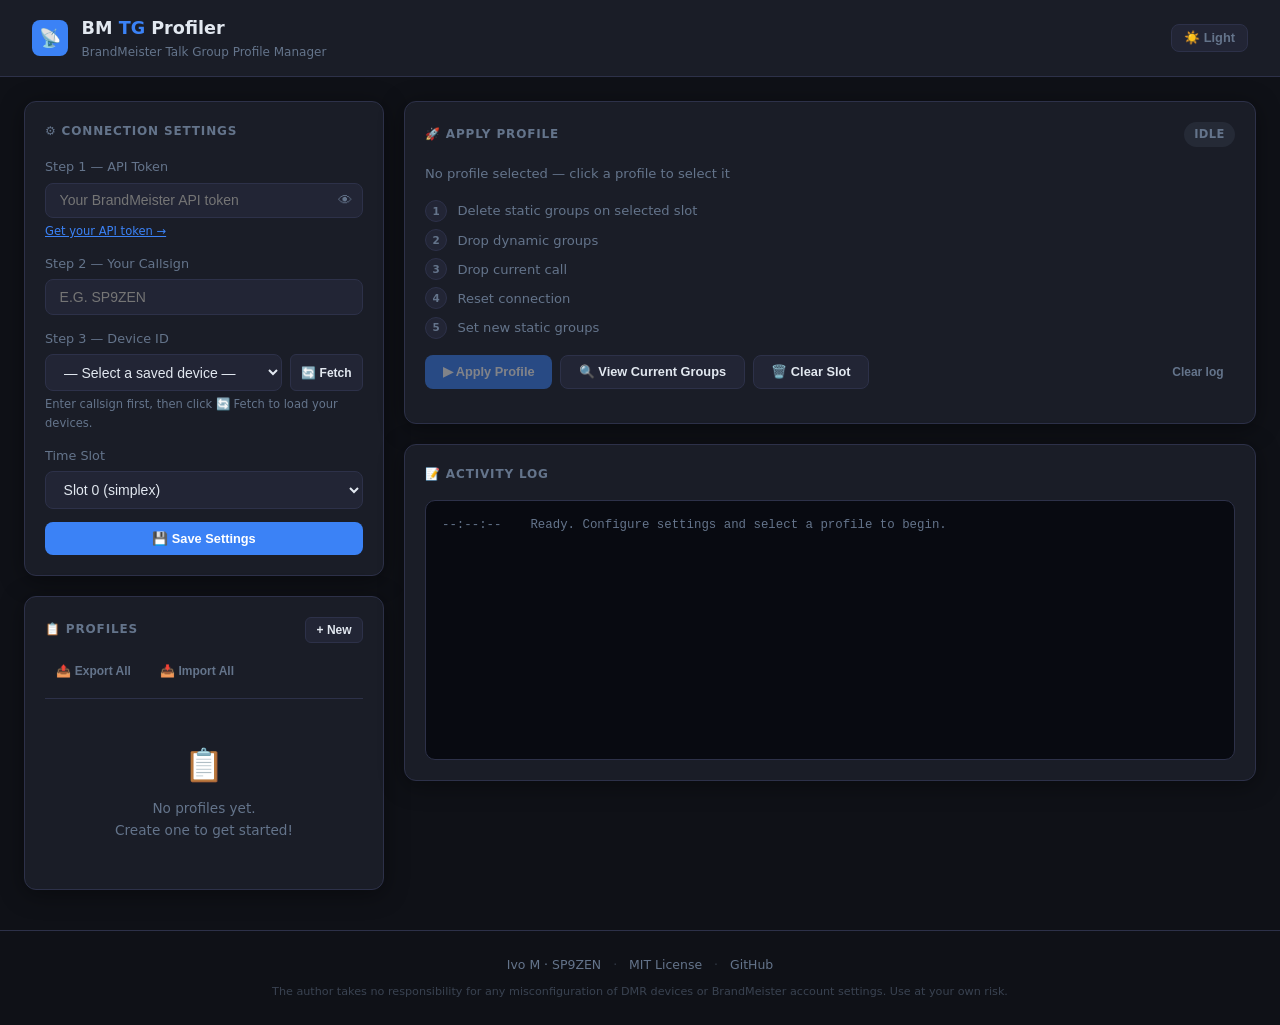
==== webapp/index.html @ 903fdf10 "Move index.html from docs/ to webapp/, update Pages deploy path" ====
<!DOCTYPE html>
<html lang="en">
<head>
  <meta charset="UTF-8" />
  <meta name="viewport" content="width=device-width, initial-scale=1.0" />
  <title>BM TG Profiler</title>
  <link rel="icon" href="data:image/svg+xml,<svg xmlns='http://www.w3.org/2000/svg' viewBox='0 0 100 100'><text y='.9em' font-size='90'>📡</text></svg>">
  <style>
    :root {
      --bg: #0f1117;
      --surface: #1a1d27;
      --surface-2: #222535;
      --border: #2d3149;
      --accent: #3b82f6;
      --text: #e2e8f0;
      --text-muted: #64748b;
      --success: #10b981;
      --error: #ef4444;
      --radius: 12px;
      --shadow: 0 4px 24px rgba(0,0,0,0.4);
      --log-bg: #080a11;
    }

    html.light {
      --bg: #f1f5f9;
      --surface: #ffffff;
      --surface-2: #f8fafc;
      --border: #e2e8f0;
      --accent: #2563eb;
      --text: #0f172a;
      --text-muted: #64748b;
      --success: #059669;
      --error: #dc2626;
      --shadow: 0 4px 24px rgba(0,0,0,0.08);
      --log-bg: #f1f5f9;
    }

    * { box-sizing: border-box; margin: 0; padding: 0; }

    body {
      background: var(--bg);
      color: var(--text);
      font-family: system-ui, -apple-system, 'Segoe UI', sans-serif;
      min-height: 100vh;
      line-height: 1.6;
    }

    a { color: var(--accent); }

    header {
      background: var(--surface);
      border-bottom: 1px solid var(--border);
      padding: 0.9rem 2rem;
      display: flex;
      align-items: center;
      gap: 0.85rem;
      position: sticky;
      top: 0;
      z-index: 50;
    }

    .logo {
      width: 36px; height: 36px;
      background: var(--accent);
      border-radius: 8px;
      display: flex; align-items: center; justify-content: center;
      font-size: 18px; flex-shrink: 0;
    }

    .header-title { font-size: 1.1rem; font-weight: 700; }
    .header-title span { color: var(--accent); }
    .header-sub { font-size: 0.75rem; color: var(--text-muted); }

    .container {
      max-width: 1280px;
      margin: 0 auto;
      padding: 1.5rem;
      display: grid;
      grid-template-columns: 360px 1fr;
      gap: 1.25rem;
      align-items: start;
    }

    @media (max-width: 800px) {
      .container { grid-template-columns: 1fr; padding: 1rem; }
    }

    .card {
      background: var(--surface);
      border: 1px solid var(--border);
      border-radius: var(--radius);
      padding: 1.25rem;
      box-shadow: var(--shadow);
    }

    .stack > .card + .card { margin-top: 1.25rem; }

    .card-title {
      font-size: 0.75rem;
      font-weight: 700;
      text-transform: uppercase;
      letter-spacing: 0.07em;
      color: var(--text-muted);
      margin-bottom: 1rem;
      display: flex;
      align-items: center;
      justify-content: space-between;
      gap: 0.5rem;
    }

    label {
      display: block;
      font-size: 0.8rem;
      font-weight: 500;
      color: var(--text-muted);
      margin-bottom: 0.3rem;
    }

    input, select {
      width: 100%;
      background: var(--surface-2);
      border: 1px solid var(--border);
      border-radius: 8px;
      padding: 0.55rem 0.85rem;
      color: var(--text);
      font-size: 0.875rem;
      outline: none;
      transition: border-color 0.15s;
    }

    input:focus, select:focus { border-color: var(--accent); }

    .form-group { margin-bottom: 0.85rem; }

    .input-wrap { position: relative; }
    .input-wrap input { padding-right: 2.5rem; }
    .eye-btn {
      position: absolute; right: 0.7rem; top: 50%; transform: translateY(-50%);
      background: none; border: none; color: var(--text-muted); cursor: pointer;
      font-size: 0.9rem; padding: 0; line-height: 1;
    }
    .eye-btn:hover { color: var(--text); }

    .help { font-size: 0.72rem; color: var(--text-muted); margin-top: 0.25rem; }

    .btn {
      display: inline-flex; align-items: center; gap: 0.35rem;
      padding: 0.55rem 1.1rem;
      border-radius: 8px; border: none;
      font-size: 0.8rem; font-weight: 600;
      cursor: pointer; transition: all 0.15s; white-space: nowrap;
    }
    .btn-primary { background: var(--accent); color: #ffffff; }
    .btn-primary:hover:not(:disabled) { background: #60a5fa; }
    html.light .btn-primary:hover:not(:disabled) { background: #1d4ed8; }
    .btn-secondary {
      background: var(--surface-2); color: var(--text);
      border: 1px solid var(--border);
    }
    .btn-secondary:hover:not(:disabled) { border-color: var(--accent); color: var(--accent); }
    .btn-ghost { background: none; border: 1px solid transparent; color: var(--text-muted); }
    .btn-ghost:hover:not(:disabled) { color: var(--error); border-color: rgba(239,68,68,0.3); }
    .btn-sm { padding: 0.3rem 0.65rem; font-size: 0.75rem; border-radius: 6px; }
    .btn:disabled { opacity: 0.45; cursor: not-allowed; }
    .btn-full { width: 100%; justify-content: center; }

    /* Profile list */
    .profile-list { display: flex; flex-direction: column; gap: 0.65rem; }

    .profile-item {
      background: var(--surface-2);
      border: 1px solid var(--border);
      border-radius: 10px;
      padding: 0.85rem 1rem;
      cursor: pointer;
      transition: border-color 0.15s;
    }
    .profile-item:hover { border-color: #4a5180; }
    .profile-item.selected { border-color: var(--accent); background: rgba(59,130,246,0.06); }

    .profile-name { font-weight: 600; font-size: 0.875rem; }
    .profile-meta { font-size: 0.75rem; color: var(--text-muted); margin-top: 0.15rem; }

    .tags { display: flex; flex-wrap: wrap; gap: 0.35rem; margin-top: 0.6rem; }
    .tag {
      background: rgba(59,130,246,0.1); border: 1px solid rgba(59,130,246,0.3);
      color: var(--accent); border-radius: 5px;
      padding: 0.15rem 0.45rem; font-size: 0.72rem; font-family: monospace;
      display: inline-flex; align-items: center; gap: 0.25rem;
    }
    .tag-x { cursor: pointer; opacity: 0.6; font-size: 0.85rem; line-height: 1; }
    .tag-x:hover { opacity: 1; color: var(--error); }
    .tg-name {
      font-family: system-ui, sans-serif; font-size: 0.68rem;
      color: var(--text-muted); font-weight: 400;
      max-width: 90px; overflow: hidden; text-overflow: ellipsis; white-space: nowrap;
    }

    .profile-actions { display: flex; gap: 0.4rem; margin-top: 0.75rem; flex-wrap: wrap; }
    .ml-auto { margin-left: auto; }

    /* Steps */
    .steps { display: flex; flex-direction: column; gap: 0.45rem; margin: 1rem 0; }
    .step {
      display: flex; align-items: center; gap: 0.65rem;
      font-size: 0.82rem; color: var(--text-muted);
    }
    .step-dot {
      width: 22px; height: 22px; border-radius: 50%; flex-shrink: 0;
      background: var(--surface-2); border: 1px solid var(--border);
      display: flex; align-items: center; justify-content: center;
      font-size: 0.65rem; font-weight: 700;
    }
    .step.s-done { color: var(--text); }
    .step.s-done .step-dot { background: rgba(16,185,129,0.15); border-color: var(--success); color: var(--success); }
    .step.s-run { color: var(--accent); }
    .step.s-run .step-dot { background: rgba(59,130,246,0.15); border-color: var(--accent); animation: pulse 0.9s ease infinite; }
    .step.s-err { color: var(--error); }
    .step.s-err .step-dot { background: rgba(239,68,68,0.15); border-color: var(--error); color: var(--error); }
    @keyframes pulse { 0%,100% { opacity:1; } 50% { opacity:0.4; } }

    /* Status badge */
    .badge {
      padding: 0.2rem 0.65rem; border-radius: 100px;
      font-size: 0.72rem; font-weight: 700; letter-spacing: 0.03em;
    }
    .badge-idle { background: rgba(100,116,139,0.15); color: var(--text-muted); }
    .badge-run  { background: rgba(59,130,246,0.15);  color: var(--accent); }
    .badge-ok   { background: rgba(16,185,129,0.15);  color: var(--success); }
    .badge-err  { background: rgba(239,68,68,0.15);   color: var(--error); }

    /* Theme toggle */
    .theme-btn {
      margin-left: auto;
      background: var(--surface-2);
      border: 1px solid var(--border);
      border-radius: 8px;
      padding: 0.4rem 0.75rem;
      cursor: pointer;
      font-size: 1rem;
      line-height: 1;
      transition: border-color 0.15s;
      display: flex; align-items: center; gap: 0.4rem;
      color: var(--text-muted);
      font-size: 0.8rem; font-weight: 600;
    }
    .theme-btn:hover { border-color: var(--accent); color: var(--accent); }

    /* Log */
    .log {
      background: var(--log-bg);
      border: 1px solid var(--border);
      border-radius: 10px;
      padding: 0.85rem 1rem;
      min-height: 260px;
      max-height: 480px;
      overflow-y: auto;
      font-family: 'JetBrains Mono', 'Fira Code', monospace;
      font-size: 0.775rem;
      line-height: 1.75;
    }
    .log-row { display: flex; gap: 0.65rem; }
    .log-ts { color: var(--text-muted); flex-shrink: 0; width: 78px; }
    .c-info    { color: var(--text); }
    .c-success { color: var(--success); }
    .c-error   { color: var(--error); }
    .c-muted   { color: var(--text-muted); }
    .log-sep { height: 1px; background: var(--border); margin: 0.5rem 0; }

    /* Current groups */
    .group-chips { display: flex; flex-wrap: wrap; gap: 0.35rem; }
    .chip {
      background: var(--surface-2); border: 1px solid var(--border);
      border-radius: 6px; padding: 0.2rem 0.55rem;
      font-size: 0.75rem; font-family: monospace;
    }
    .chip span { color: var(--text-muted); }

    /* Modal */
    .overlay {
      position: fixed; inset: 0; background: rgba(0,0,0,0.72);
      display: flex; align-items: center; justify-content: center;
      z-index: 100; backdrop-filter: blur(3px);
    }
    .modal {
      background: var(--surface); border: 1px solid var(--border);
      border-radius: var(--radius); padding: 1.5rem;
      width: 90%; max-width: 500px;
      box-shadow: 0 20px 60px rgba(0,0,0,0.6);
      max-height: 90vh; overflow-y: auto;
    }
    .modal-title { font-size: 1rem; font-weight: 700; margin-bottom: 1.2rem; }
    .modal-footer { display: flex; justify-content: flex-end; gap: 0.6rem; margin-top: 1.25rem; }

    .add-row { display: flex; gap: 0.5rem; }
    .add-row input { flex: 1; }

    /* Toasts */
    .toasts {
      position: fixed; bottom: 1.25rem; right: 1.25rem;
      display: flex; flex-direction: column; gap: 0.4rem; z-index: 200;
    }
    .toast {
      background: var(--surface); border: 1px solid var(--border);
      border-radius: 8px; padding: 0.65rem 1rem;
      font-size: 0.8rem; box-shadow: var(--shadow);
      animation: slideIn 0.18s ease; max-width: 280px;
    }
    .toast-ok  { border-left: 3px solid var(--success); }
    .toast-err { border-left: 3px solid var(--error); }
    @keyframes slideIn { from { transform: translateX(110%); opacity:0; } to { transform:translateX(0); opacity:1; } }

    .divider { height: 1px; background: var(--border); margin: 1rem 0; }
    .flex { display: flex; align-items: center; }
    .gap-2 { gap: 0.5rem; }
    .empty { text-align: center; padding: 1.75rem 1rem; color: var(--text-muted); font-size: 0.85rem; }
    .empty .icon { font-size: 2rem; margin-bottom: 0.4rem; }

    /* Scrollbar */
    ::-webkit-scrollbar { width: 5px; }
    ::-webkit-scrollbar-track { background: transparent; }
    ::-webkit-scrollbar-thumb { background: var(--border); border-radius: 3px; }

    .row-btns { display: flex; gap: 0.5rem; flex-wrap: wrap; margin-bottom: 0.85rem; }

    .profiles-toolbar {
      display: flex; gap: 0.4rem;
      margin-bottom: 0.85rem;
      padding-bottom: 0.85rem;
      border-bottom: 1px solid var(--border);
    }

    footer {
      text-align: center;
      padding: 1.5rem 2rem;
      font-size: 0.78rem;
      color: var(--text-muted);
      border-top: 1px solid var(--border);
      margin-top: 1rem;
    }
    footer a { color: var(--text-muted); text-decoration: none; }
    footer a:hover { color: var(--accent); }
    .footer-sep { margin: 0 0.5rem; opacity: 0.4; }
    .footer-disclaimer { margin-top: 0.5rem; font-size: 0.7rem; opacity: 0.5; }
  </style>
</head>
<body>

<header>
  <div class="logo">📡</div>
  <div>
    <div class="header-title">BM <span>TG</span> Profiler</div>
    <div class="header-sub">BrandMeister Talk Group Profile Manager</div>
  </div>
  <button class="theme-btn" id="themeBtn" onclick="toggleTheme()" title="Toggle light/dark mode"></button>
</header>

<div class="container">
  <!-- Left column -->
  <div class="stack">

    <!-- Settings -->
    <div class="card">
      <div class="card-title">⚙️ Connection Settings</div>
      <div class="form-group">
        <label>Step 1 — API Token</label>
        <div class="input-wrap">
          <input id="token" type="password" placeholder="Your BrandMeister API token" />
          <button class="eye-btn" onclick="toggleToken()" title="Show/hide token">👁</button>
        </div>
        <div class="help"><a href="https://news.brandmeister.network/introducing-user-api-keys/" target="_blank">Get your API token →</a></div>
      </div>
      <div class="form-group">
        <label>Step 2 — Your Callsign</label>
        <input id="callsign" type="text" placeholder="e.g. SP9ZEN" style="text-transform:uppercase" />
      </div>
      <div class="form-group">
        <label>Step 3 — Device ID</label>
        <div class="add-row">
          <select id="deviceSelect" onchange="onDeviceSelect()" style="flex:1"></select>
          <button class="btn btn-secondary btn-sm" id="fetchDevicesBtn" onclick="fetchMyDevices()" title="Fetch devices from your BrandMeister account">🔄 Fetch</button>
        </div>
        <div class="help">Enter callsign first, then click 🔄 Fetch to load your devices.</div>
      </div>
      <div class="form-group">
        <label>Time Slot</label>
        <select id="slot">
          <option value="0" selected>Slot 0 (simplex)</option>
          <option value="1">Slot 1</option>
          <option value="2">Slot 2</option>
        </select>
      </div>
      <button class="btn btn-primary btn-full" onclick="saveSettings()">💾 Save Settings</button>
    </div>

    <!-- Profiles -->
    <div class="card">
      <div class="card-title">
        <span>📋 Profiles</span>
        <button class="btn btn-secondary btn-sm" onclick="openCreate()">+ New</button>
      </div>
      <div class="profiles-toolbar">
        <button class="btn btn-ghost btn-sm" onclick="exportAllProfiles()" title="Export all profiles to a JSON file">📤 Export All</button>
        <button class="btn btn-ghost btn-sm" onclick="importAllProfiles()" title="Import profiles from a JSON file (replaces all existing)">📥 Import All</button>
      </div>
      <div id="profileList" class="profile-list"></div>
    </div>

  </div>

  <!-- Right column -->
  <div class="stack">

    <!-- Apply -->
    <div class="card">
      <div class="card-title">
        <span>🚀 Apply Profile</span>
        <span id="statusBadge" class="badge badge-idle">Idle</span>
      </div>
      <div id="selectedLabel" style="font-size:0.82rem;color:var(--text-muted);margin-bottom:0.75rem;">
        No profile selected — click a profile to select it
      </div>
      <div class="steps" id="steps">
        <div class="step" id="s-delete"><div class="step-dot">1</div>Delete static groups on selected slot</div>
        <div class="step" id="s-dynamic"><div class="step-dot">2</div>Drop dynamic groups</div>
        <div class="step" id="s-call"><div class="step-dot">3</div>Drop current call</div>
        <div class="step" id="s-reset"><div class="step-dot">4</div>Reset connection</div>
        <div class="step" id="s-add"><div class="step-dot">5</div>Set new static groups</div>
      </div>
      <div class="row-btns">
        <button class="btn btn-primary" id="applyBtn" onclick="applyProfile()" disabled>▶ Apply Profile</button>
        <button class="btn btn-secondary" onclick="fetchCurrentGroups()">🔍 View Current Groups</button>
        <button class="btn btn-secondary" id="clearSlotBtn" onclick="clearSlot()">🗑️ Clear Slot</button>
        <button class="btn btn-ghost btn-sm" style="margin-left:auto" onclick="clearLog()">Clear log</button>
      </div>
    </div>

    <!-- Current groups (hidden until fetched) -->
    <div class="card" id="currentCard" style="display:none">
      <div class="card-title">📡 Current Static Groups on Device</div>
      <div id="currentContent"></div>
    </div>

    <!-- Log -->
    <div class="card">
      <div class="card-title">📝 Activity Log</div>
      <div class="log" id="log">
        <div class="log-row"><span class="log-ts">--:--:--</span><span class="c-muted">Ready. Configure settings and select a profile to begin.</span></div>
      </div>
    </div>

  </div>
</div>

<!-- Create / Edit modal -->
<div id="modal" class="overlay" style="display:none">
  <div class="modal">
    <div class="modal-title" id="modalTitle">New Profile</div>
    <div class="form-group">
      <label>Profile Name</label>
      <input id="pName" type="text" placeholder="e.g. Local Net, Evening DX…" />
    </div>
    <div class="form-group">
      <label>Talk Groups</label>
      <div id="modalTags" class="tags" style="min-height:28px"></div>
      <div class="add-row" style="margin-top:0.6rem">
        <input id="newTg" type="number" placeholder="Talk group number…" onkeydown="tgKeydown(event)" />
        <button class="btn btn-secondary" onclick="addTg()">Add</button>
      </div>
      <div class="help">Press Enter or click Add after typing a number.</div>
    </div>
    <div class="divider"></div>
    <div class="form-group">
      <label>Import talk groups from JSON</label>
      <div class="add-row">
        <input id="importJson" type="text" placeholder='{"static_groups":[260,260014,…]}' />
        <button class="btn btn-secondary" onclick="importJson()">Paste</button>
        <button class="btn btn-secondary" onclick="loadTgFromFile()" title="Load from a JSON file on disk">📁 File</button>
      </div>
      <div class="help">Paste JSON or load a profile file from disk.</div>
    </div>
    <div class="modal-footer">
      <button class="btn btn-secondary" onclick="closeModal()">Cancel</button>
      <button class="btn btn-primary" onclick="saveProfile()">Save Profile</button>
    </div>
  </div>
</div>

<!-- Footer -->
<footer>
  <span>Ivo M · <a href="https://www.qrz.com/db/SP9ZEN" target="_blank">SP9ZEN</a></span>
  <span class="footer-sep">·</span>
  <a href="https://github.com/ivomod/bm-tg-profiler/blob/main/LICENSE" target="_blank">MIT License</a>
  <span class="footer-sep">·</span>
  <a href="https://github.com/ivomod/bm-tg-profiler" target="_blank">GitHub</a>
  <div class="footer-disclaimer">The author takes no responsibility for any misconfiguration of DMR devices or BrandMeister account settings. Use at your own risk.</div>
</footer>

<!-- Toasts -->
<div id="toasts" class="toasts"></div>

<script>
  const API = 'https://api.brandmeister.network/v2';
  const TG_CACHE_TTL = 86400000; // 24 hours

  let profiles = [];
  let savedDevices = [];
  let tgCache = {};
  let selectedId = null;
  let editingId = null;
  let tempGroups = [];
  let busy = false;
  let fetchingNames = false;

  // ── Theme ──────────────────────────────────────────────────────────────────
  function applyTheme(theme) {
    document.documentElement.classList.toggle('light', theme === 'light');
    document.getElementById('themeBtn').textContent = theme === 'light' ? '🌙 Dark' : '☀️ Light';
  }

  function toggleTheme() {
    const next = document.documentElement.classList.contains('light') ? 'dark' : 'light';
    localStorage.setItem('bm_theme', next);
    applyTheme(next);
  }

  // ── Talk group name cache ──────────────────────────────────────────────────
  function loadTgCache() {
    try { tgCache = JSON.parse(localStorage.getItem('bm_tg_names') || '{}'); }
    catch { tgCache = {}; }
  }

  function saveTgCache() {
    localStorage.setItem('bm_tg_names', JSON.stringify(tgCache));
  }

  async function getTgName(id) {
    const cached = tgCache[id];
    if (cached !== undefined && (Date.now() - cached.ts < TG_CACHE_TTL)) return cached.name;
    try {
      const r = await fetch(`${API}/talkgroup/${id}`, { signal: AbortSignal.timeout(5000) });
      const name = r.ok ? ((await r.json()).Name || null) : null;
      tgCache[id] = { name, ts: Date.now() };
    } catch {
      tgCache[id] = { name: null, ts: Date.now() };
    }
    saveTgCache();
    return tgCache[id].name;
  }

  function tgLabel(id) {
    const name = tgCache[id]?.name;
    return name
      ? `${id}<span class="tg-name" title="${esc(name)}"> · ${esc(name)}</span>`
      : `${id}`;
  }

  async function prefetchAndRender(groups, renderFn) {
    if (fetchingNames) return;
    const missing = groups.filter(id => {
      const c = tgCache[id];
      return c === undefined || (Date.now() - c.ts > TG_CACHE_TTL);
    });
    if (!missing.length) return;
    fetchingNames = true;
    await Promise.allSettled(missing.map(getTgName));
    fetchingNames = false;
    renderFn();
  }

  // ── Init ───────────────────────────────────────────────────────────────────
  function init() {
    applyTheme(localStorage.getItem('bm_theme') || 'dark');
    loadTgCache();
    savedDevices = JSON.parse(localStorage.getItem('bm_devices') || '[]');
    const s = loadSettings();
    document.getElementById('callsign').value = (s.callsign || '').toUpperCase();
    document.getElementById('token').value    = s.token || '';
    document.getElementById('slot').value     = s.slot  || '0';
    renderDeviceSelect(s.deviceId || '');
    profiles = JSON.parse(localStorage.getItem('bm_profiles') || '[]');
    renderProfiles();
  }

  function loadSettings() {
    try { return JSON.parse(localStorage.getItem('bm_settings') || '{}'); }
    catch { return {}; }
  }

  function saveSettings() {
    const deviceId = document.getElementById('deviceSelect').value;
    localStorage.setItem('bm_settings', JSON.stringify({
      deviceId,
      callsign: val('callsign').toUpperCase(),
      token: val('token'),
      slot:  val('slot'),
    }));
    toast('Settings saved', 'ok');
  }

  function getConn() {
    return {
      deviceId: document.getElementById('deviceSelect').value,
      token:    val('token'),
      slot:     parseInt(val('slot')),
    };
  }

  // ── Device dropdown ────────────────────────────────────────────────────────
  function renderDeviceSelect(currentId = '') {
    const sel = document.getElementById('deviceSelect');
    sel.innerHTML = '<option value="">— Select a saved device —</option>' +
      savedDevices.map(d =>
        `<option value="${esc(d)}" ${d === currentId ? 'selected' : ''}>${esc(d)}</option>`
      ).join('');
  }

  function onDeviceSelect() {}

  async function fetchMyDevices() {
    const token    = val('token').trim();
    const callsign = val('callsign').trim().toUpperCase();
    if (!token)    { toast('Enter your API token first', 'err'); return; }
    if (!callsign) { toast('Enter your Callsign first', 'err'); return; }

    const btn = document.getElementById('fetchDevicesBtn');
    btn.disabled = true;
    btn.textContent = '⏳';

    try {
      const r = await fetch(`${API}/device/byCall?callsign=${encodeURIComponent(callsign)}`, {
        headers: { 'Authorization': `Bearer ${token}` },
        signal: AbortSignal.timeout(15000),
      });
      if (!r.ok) throw new Error(`HTTP ${r.status}`);
      const devices = await r.json();

      if (!Array.isArray(devices) || !devices.length) {
        toast(`No devices found for callsign ${callsign}`, 'err');
        return;
      }

      let added = 0;
      devices.forEach(d => {
        const id = String(d.id);
        if (!savedDevices.includes(id)) { savedDevices.push(id); added++; }
      });
      localStorage.setItem('bm_devices', JSON.stringify(savedDevices));

      const sel = document.getElementById('deviceSelect');
      sel.innerHTML = '<option value="">— Select a device —</option>' +
        devices.map(d =>
          `<option value="${esc(String(d.id))}">${esc(d.callsign)} — ${esc(d.linkname)} (${d.id})</option>`
        ).join('');

      toast(`Found ${devices.length} device${devices.length !== 1 ? 's' : ''} for ${callsign}${added ? ` (${added} new)` : ''}`, 'ok');
    } catch (e) {
      toast(`Failed to fetch devices: ${e.message}`, 'err');
    } finally {
      btn.disabled = false;
      btn.textContent = '🔄';
    }
  }

  function toggleToken() {
    const inp = document.getElementById('token');
    inp.type = inp.type === 'password' ? 'text' : 'password';
  }

  // ── Profiles ───────────────────────────────────────────────────────────────
  function renderProfiles() {
    const el = document.getElementById('profileList');
    if (!profiles.length) {
      el.innerHTML = `<div class="empty"><div class="icon">📋</div>No profiles yet.<br>Create one to get started!</div>`;
      return;
    }
    el.innerHTML = profiles.map(p => `
      <div class="profile-item ${p.id === selectedId ? 'selected' : ''}" onclick="selectProfile('${p.id}')">
        <div class="profile-name">${esc(p.name)}</div>
        <div class="profile-meta">${p.groups.length} talk group${p.groups.length !== 1 ? 's' : ''}</div>
        <div class="tags">
          ${p.groups.slice(0, 10).map(g => `<span class="tag">${tgLabel(g)}</span>`).join('')}
          ${p.groups.length > 10 ? `<span class="tag">+${p.groups.length - 10} more</span>` : ''}
        </div>
        <div class="profile-actions">
          <button class="btn btn-secondary btn-sm" onclick="event.stopPropagation();openEdit('${p.id}')">✏️ Edit</button>
          <button class="btn btn-secondary btn-sm" onclick="event.stopPropagation();exportProfile('${p.id}')">📤 Export</button>
          <button class="btn btn-ghost btn-sm" onclick="event.stopPropagation();deleteProfile('${p.id}')">🗑️</button>
          <button class="btn btn-primary btn-sm ml-auto" onclick="event.stopPropagation();quickApply('${p.id}')">▶ Apply</button>
        </div>
      </div>
    `).join('');

    const allGroups = [...new Set(profiles.flatMap(p => p.groups))];
    prefetchAndRender(allGroups, renderProfiles);
  }

  function selectProfile(id) {
    selectedId = id;
    const p = profiles.find(x => x.id === id);
    document.getElementById('selectedLabel').textContent = p ? `Selected: ${p.name}` : 'No profile selected';
    document.getElementById('applyBtn').disabled = !p;
    renderProfiles();
  }

  function quickApply(id) {
    selectProfile(id);
    applyProfile();
  }

  function openCreate() {
    editingId = null; tempGroups = [];
    document.getElementById('modalTitle').textContent = 'New Profile';
    document.getElementById('pName').value = '';
    document.getElementById('importJson').value = '';
    document.getElementById('newTg').value = '';
    renderModalTags();
    document.getElementById('modal').style.display = 'flex';
  }

  function openEdit(id) {
    const p = profiles.find(x => x.id === id);
    if (!p) return;
    editingId = id; tempGroups = [...p.groups];
    document.getElementById('modalTitle').textContent = 'Edit Profile';
    document.getElementById('pName').value = p.name;
    document.getElementById('importJson').value = '';
    document.getElementById('newTg').value = '';
    renderModalTags();
    document.getElementById('modal').style.display = 'flex';
  }

  function closeModal() { document.getElementById('modal').style.display = 'none'; }

  function tgKeydown(e) { if (e.key === 'Enter') addTg(); }

  function addTg() {
    const inp = document.getElementById('newTg');
    const n = parseInt(inp.value.trim());
    if (!isNaN(n) && n > 0 && !tempGroups.includes(n)) {
      tempGroups.push(n);
      tempGroups.sort((a,b) => a-b);
      renderModalTags();
    }
    inp.value = ''; inp.focus();
  }

  function removeTg(n) {
    tempGroups = tempGroups.filter(g => g !== n);
    renderModalTags();
  }

  function renderModalTags() {
    document.getElementById('modalTags').innerHTML =
      tempGroups.map(g => `<span class="tag">${tgLabel(g)}<span class="tag-x" onclick="removeTg(${g})">×</span></span>`).join('');
    prefetchAndRender(tempGroups, renderModalTags);
  }

  function importJson() {
    const raw = val('importJson').trim();
    try {
      const parsed = JSON.parse(raw);
      const arr = Array.isArray(parsed) ? parsed : (parsed.static_groups || []);
      let added = 0;
      arr.forEach(g => {
        const n = parseInt(g);
        if (!isNaN(n) && n > 0 && !tempGroups.includes(n)) { tempGroups.push(n); added++; }
      });
      tempGroups.sort((a,b) => a-b);
      renderModalTags();
      document.getElementById('importJson').value = '';
      toast(`Imported ${added} talk group${added !== 1 ? 's' : ''}`, 'ok');
    } catch { toast('Invalid JSON', 'err'); }
  }

  function saveProfile() {
    const name = val('pName').trim();
    if (!name) { toast('Profile name is required', 'err'); return; }
    if (!tempGroups.length) { toast('Add at least one talk group', 'err'); return; }

    if (editingId) {
      const i = profiles.findIndex(p => p.id === editingId);
      profiles[i] = { ...profiles[i], name, groups: tempGroups };
    } else {
      profiles.push({ id: Date.now().toString(), name, groups: tempGroups });
    }
    persist(); renderProfiles(); closeModal();
    toast('Profile saved', 'ok');
  }

  function deleteProfile(id) {
    if (!confirm('Delete this profile?')) return;
    profiles = profiles.filter(p => p.id !== id);
    if (selectedId === id) {
      selectedId = null;
      document.getElementById('selectedLabel').textContent = 'No profile selected — click a profile to select it';
      document.getElementById('applyBtn').disabled = true;
    }
    persist(); renderProfiles();
    toast('Profile deleted', 'ok');
  }

  function exportProfile(id) {
    const p = profiles.find(x => x.id === id);
    if (!p) return;
    const blob = new Blob([JSON.stringify({ static_groups: p.groups }, null, 2)], { type: 'application/json' });
    const a = Object.assign(document.createElement('a'), { href: URL.createObjectURL(blob), download: `${p.name.replace(/\s+/g,'_')}.json` });
    a.click(); URL.revokeObjectURL(a.href);
  }

  function persist() { localStorage.setItem('bm_profiles', JSON.stringify(profiles)); }

  function exportAllProfiles() {
    if (!profiles.length) { toast('No profiles to export', 'err'); return; }
    const blob = new Blob([JSON.stringify({ profiles }, null, 2)], { type: 'application/json' });
    const a = Object.assign(document.createElement('a'), {
      href: URL.createObjectURL(blob),
      download: 'bm-profiles.json',
    });
    a.click(); URL.revokeObjectURL(a.href);
    toast(`Exported ${profiles.length} profile(s)`, 'ok');
  }

  function importAllProfiles() {
    const input = document.createElement('input');
    input.type = 'file'; input.accept = '.json,application/json';
    input.onchange = async () => {
      const file = input.files[0];
      if (!file) return;
      try {
        const data = JSON.parse(await file.text());
        const incoming = data.profiles || (Array.isArray(data) ? data : null);
        if (!Array.isArray(incoming)) { toast('Invalid file format', 'err'); return; }
        if (!confirm(`This will replace all ${profiles.length} existing profile(s) with ${incoming.length} profile(s) from the file. Continue?`)) return;
        profiles = incoming;
        persist(); renderProfiles();
        toast(`Imported ${incoming.length} profile(s)`, 'ok');
      } catch { toast('Invalid JSON file', 'err'); }
    };
    input.click();
  }

  function loadTgFromFile() {
    const input = document.createElement('input');
    input.type = 'file'; input.accept = '.json,application/json';
    input.onchange = async () => {
      const file = input.files[0];
      if (!file) return;
      try {
        const parsed = JSON.parse(await file.text());
        const arr = Array.isArray(parsed) ? parsed : (parsed.static_groups || []);
        let added = 0;
        arr.forEach(g => {
          const n = parseInt(g);
          if (!isNaN(n) && n > 0 && !tempGroups.includes(n)) { tempGroups.push(n); added++; }
        });
        tempGroups.sort((a,b) => a-b);
        renderModalTags();
        toast(`Loaded ${added} talk group(s) from file`, 'ok');
      } catch { toast('Invalid JSON file', 'err'); }
    };
    input.click();
  }

  // ── API ────────────────────────────────────────────────────────────────────
  async function req(method, path, body, token) {
    const headers = { 'Authorization': `Bearer ${token}`, 'Content-Type': 'application/json' };
    const r = await fetch(`${API}${path}`, { method, headers, body: body ? JSON.stringify(body) : undefined });
    if (!r.ok) {
      const txt = await r.text().catch(() => '');
      throw new Error(`HTTP ${r.status}${txt ? ': ' + txt : ''}`);
    }
    return r;
  }

  async function fetchCurrentGroups() {
    const { deviceId, token, slot } = getConn();
    if (!deviceId || !token) { toast('Configure Device ID and Token first', 'err'); return; }
    log(`🔍 Fetching current static groups on slot ${slot}…`, 'info');
    try {
      const r = await req('GET', `/device/${deviceId}/talkgroup`, null, token);
      const all = await r.json();
      const groups = all.filter(g => parseInt(g.slot) === slot);
      const card = document.getElementById('currentCard');
      const content = document.getElementById('currentContent');
      document.getElementById('currentCard').querySelector('.card-title').textContent = `📡 Current Static Groups — Slot ${slot}`;
      card.style.display = 'block';
      if (!groups.length) {
        content.innerHTML = `<div class="empty">No static groups on slot ${slot}.</div>`;
      } else {
        const renderChips = () => {
          content.innerHTML = `
            <div class="help" style="margin-bottom:0.5rem">${groups.length} group(s) on slot ${slot}</div>
            <div class="group-chips">
              ${groups.map(g => {
                const name = tgCache[g.talkgroup]?.name;
                return `<span class="chip">${g.talkgroup}${name ? ` <span class="tg-name" style="max-width:none"> · ${esc(name)}</span>` : ''}</span>`;
              }).join('')}
            </div>`;
        };
        renderChips();
        prefetchAndRender(groups.map(g => g.talkgroup), renderChips);
      }
      log(`✅ Found ${groups.length} static group(s) on slot ${slot}.`, 'success');
    } catch (e) {
      log(`❌ ${e.message}`, 'error');
      toast('Failed to fetch groups', 'err');
    }
  }

  async function clearSlot() {
    if (busy) return;
    const { deviceId, token, slot } = getConn();
    if (!deviceId || !token) { toast('Configure Device ID and Token first', 'err'); return; }

    const r0 = await req('GET', `/device/${deviceId}/talkgroup`, null, token).catch(() => null);
    if (!r0) { toast('Failed to fetch groups', 'err'); return; }
    const toDelete = (await r0.json()).filter(g => parseInt(g.slot) === slot);

    if (!toDelete.length) { toast(`No static groups on slot ${slot}`, 'err'); return; }
    if (!confirm(`Remove all ${toDelete.length} static group(s) from slot ${slot} on device ${deviceId}?`)) return;

    busy = true;
    document.getElementById('clearSlotBtn').disabled = true;
    logSep();
    log(`🗑️ Clearing ${toDelete.length} static group(s) from slot ${slot}…`, 'info');
    try {
      await Promise.all(toDelete.map(async g => {
        await req('DELETE', `/device/${deviceId}/talkgroup/${g.slot}/${g.talkgroup}`, null, token);
        const name = tgCache[g.talkgroup]?.name;
        log(`   — Deleted ${g.talkgroup}${name ? ` (${name})` : ''} slot ${g.slot}`, 'info');
      }));
      log(`✅ Cleared ${toDelete.length} static group(s) from slot ${slot}.`, 'success');
      toast(`Slot ${slot} cleared`, 'ok');
      fetchCurrentGroups();
    } catch (e) {
      log(`❌ ${e.message}`, 'error');
      toast('Failed to clear slot', 'err');
    } finally {
      busy = false;
      document.getElementById('clearSlotBtn').disabled = false;
    }
  }

  async function applyProfile() {
    if (busy) return;
    const { deviceId, token, slot } = getConn();
    if (!deviceId || !token) { toast('Configure Device ID and Token first', 'err'); return; }
    const profile = profiles.find(p => p.id === selectedId);
    if (!profile) { toast('Select a profile first', 'err'); return; }

    busy = true;
    document.getElementById('applyBtn').disabled = true;
    setBadge('run', 'Running…');
    resetSteps();

    logSep();
    log(`🚀 Applying profile "${profile.name}"…`, 'info');
    log(`   ${profile.groups.length} talk group(s): ${profile.groups.join(', ')}`, 'info');

    try {
      // 1 – Delete existing static groups on the selected slot only
      setStep('delete', 'run');
      log('🧹 Fetching existing static groups…', 'info');
      const r = await req('GET', `/device/${deviceId}/talkgroup`, null, token);
      const existing = await r.json();
      const toDelete = existing.filter(g => parseInt(g.slot) === slot);
      const skipped  = existing.length - toDelete.length;
      log(`🗑️  Deleting ${toDelete.length} group(s) on slot ${slot}${skipped ? ` (${skipped} on other slot(s) left untouched)` : ''}…`, 'info');
      await Promise.all(toDelete.map(async g => {
        await req('DELETE', `/device/${deviceId}/talkgroup/${g.slot}/${g.talkgroup}`, null, token);
        const name = tgCache[g.talkgroup]?.name;
        log(`   — Deleted ${g.talkgroup}${name ? ` (${name})` : ''} slot ${g.slot}`, 'info');
      }));
      setStep('delete', 'done');
      log(`✅ Deleted ${toDelete.length} static group(s) on slot ${slot}.`, 'success');

      // 2 – Drop dynamic groups
      setStep('dynamic', 'run');
      await req('GET', `/device/${deviceId}/action/dropDynamicGroups/${slot}`, null, token);
      setStep('dynamic', 'done');
      log('✅ Dropped dynamic groups.', 'success');

      // 3 – Drop current call
      setStep('call', 'run');
      await req('GET', `/device/${deviceId}/action/dropCallRoute/${slot}`, null, token);
      setStep('call', 'done');
      log('✅ Dropped current call.', 'success');

      // 4 – Reset connection
      setStep('reset', 'run');
      await req('GET', `/device/${deviceId}/action/removeContext`, null, token);
      setStep('reset', 'done');
      log('✅ Reset connection.', 'success');

      // 5 – Add new static groups
      setStep('add', 'run');
      log(`➕ Adding ${profile.groups.length} group(s)…`, 'info');
      await Promise.all(profile.groups.map(async g => {
        await req('POST', `/device/${deviceId}/talkgroup`, { group: g, slot }, token);
        const name = tgCache[g]?.name;
        log(`   + Added ${g}${name ? ` (${name})` : ''} → slot ${slot}`, 'info');
      }));
      setStep('add', 'done');
      log(`✅ Added ${profile.groups.length} static group(s).`, 'success');

      setBadge('ok', 'Success');
      log('🎉 Profile successfully applied!', 'success');
      toast('Profile applied!', 'ok');

    } catch (e) {
      log(`❌ Error: ${e.message}`, 'error');
      setBadge('err', 'Failed');
      toast('Failed to apply profile', 'err');
      document.querySelector('.step.s-run')?.classList.replace('s-run', 's-err');
    } finally {
      busy = false;
      document.getElementById('applyBtn').disabled = false;
    }
  }

  // ── Step / badge helpers ───────────────────────────────────────────────────
  const STEPS = ['delete', 'dynamic', 'call', 'reset', 'add'];

  function resetSteps() {
    STEPS.forEach((s, i) => {
      const el = document.getElementById(`s-${s}`);
      el.className = 'step';
      el.querySelector('.step-dot').textContent = i + 1;
    });
  }

  function setStep(name, state) {
    const el = document.getElementById(`s-${name}`);
    el.className = `step s-${state}`;
    const dot = el.querySelector('.step-dot');
    if (state === 'done') dot.textContent = '✓';
    else if (state === 'err') dot.textContent = '✗';
    else dot.textContent = '…';
  }

  function setBadge(type, text) {
    const b = document.getElementById('statusBadge');
    b.className = `badge badge-${type}`;
    b.textContent = text;
  }

  // ── Log helpers ────────────────────────────────────────────────────────────
  function log(msg, type = 'info') {
    const c = document.getElementById('log');
    const ts = new Date().toTimeString().slice(0,8);
    const cls = type === 'success' ? 'c-success' : type === 'error' ? 'c-error' : 'c-info';
    const row = document.createElement('div');
    row.className = 'log-row';
    row.innerHTML = `<span class="log-ts">${ts}</span><span class="${cls}">${esc(msg)}</span>`;
    c.appendChild(row);
    c.scrollTop = c.scrollHeight;
  }

  function logSep() {
    const c = document.getElementById('log');
    const d = document.createElement('div');
    d.className = 'log-sep';
    c.appendChild(d);
  }

  function clearLog() { document.getElementById('log').innerHTML = ''; }

  // ── Toast ──────────────────────────────────────────────────────────────────
  function toast(msg, type = 'ok') {
    const c = document.getElementById('toasts');
    const el = document.createElement('div');
    el.className = `toast toast-${type}`;
    el.textContent = msg;
    c.appendChild(el);
    setTimeout(() => el.remove(), 3000);
  }

  // ── Utilities ──────────────────────────────────────────────────────────────
  function val(id) { return document.getElementById(id).value; }
  function esc(s) { return String(s).replace(/&/g,'&amp;').replace(/</g,'&lt;').replace(/>/g,'&gt;'); }

  init();
</script>
</body>
</html>
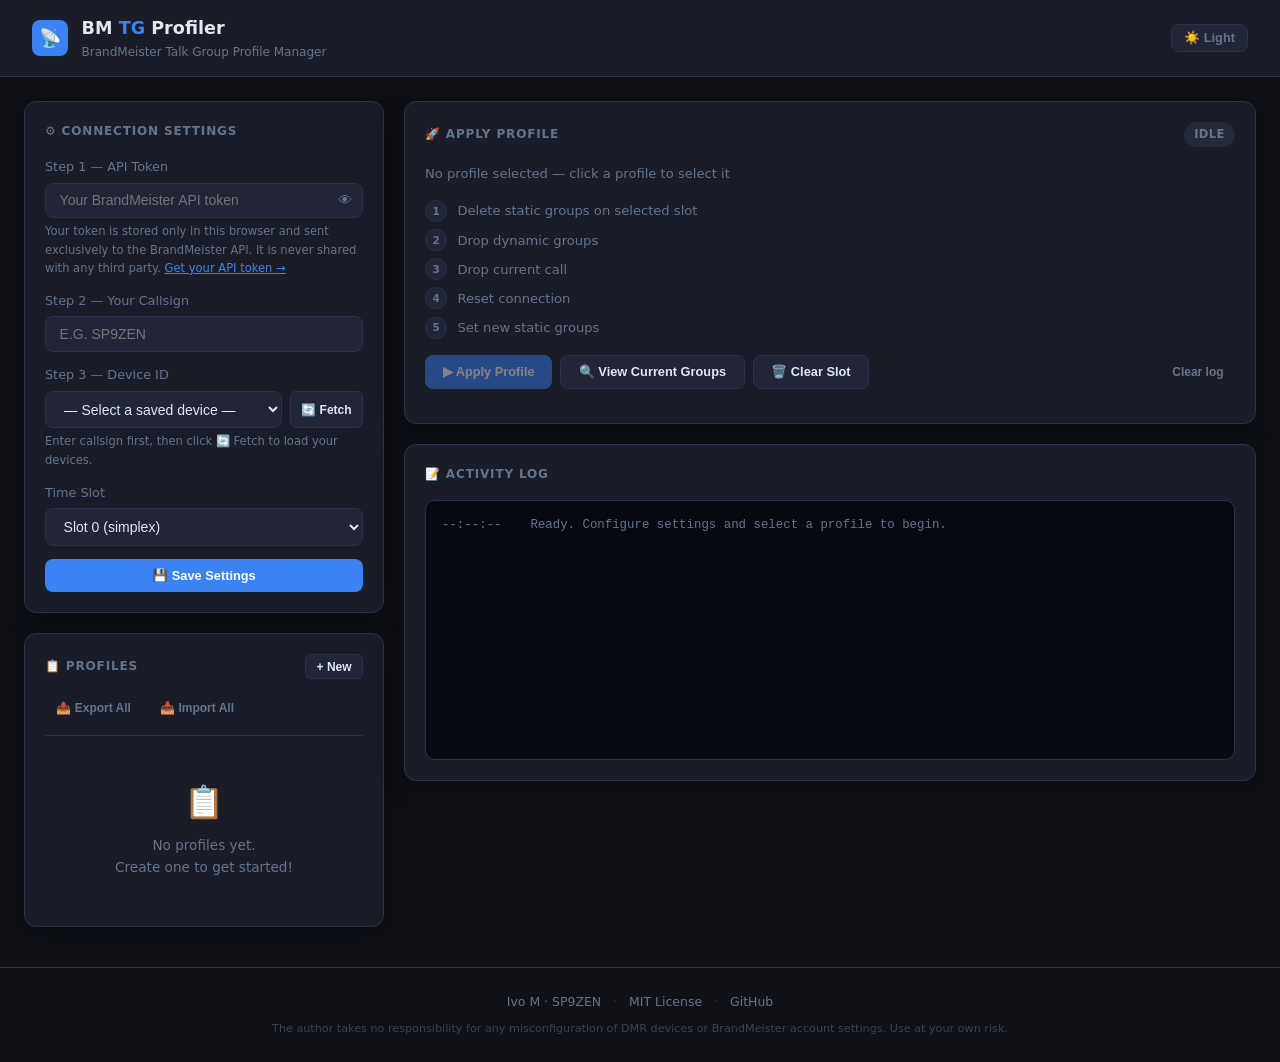
==== commit 33fb5571: "Add API token privacy note under Step 1" ====
--- a/webapp/index.html
+++ b/webapp/index.html
@@ -368,7 +368,7 @@
           <input id="token" type="password" placeholder="Your BrandMeister API token" />
           <button class="eye-btn" onclick="toggleToken()" title="Show/hide token">👁</button>
         </div>
-        <div class="help"><a href="https://news.brandmeister.network/introducing-user-api-keys/" target="_blank">Get your API token →</a></div>
+        <div class="help">Your token is stored only in this browser and sent exclusively to the BrandMeister API. It is never shared with any third party. <a href="https://news.brandmeister.network/introducing-user-api-keys/" target="_blank">Get your API token →</a></div>
       </div>
       <div class="form-group">
         <label>Step 2 — Your Callsign</label>
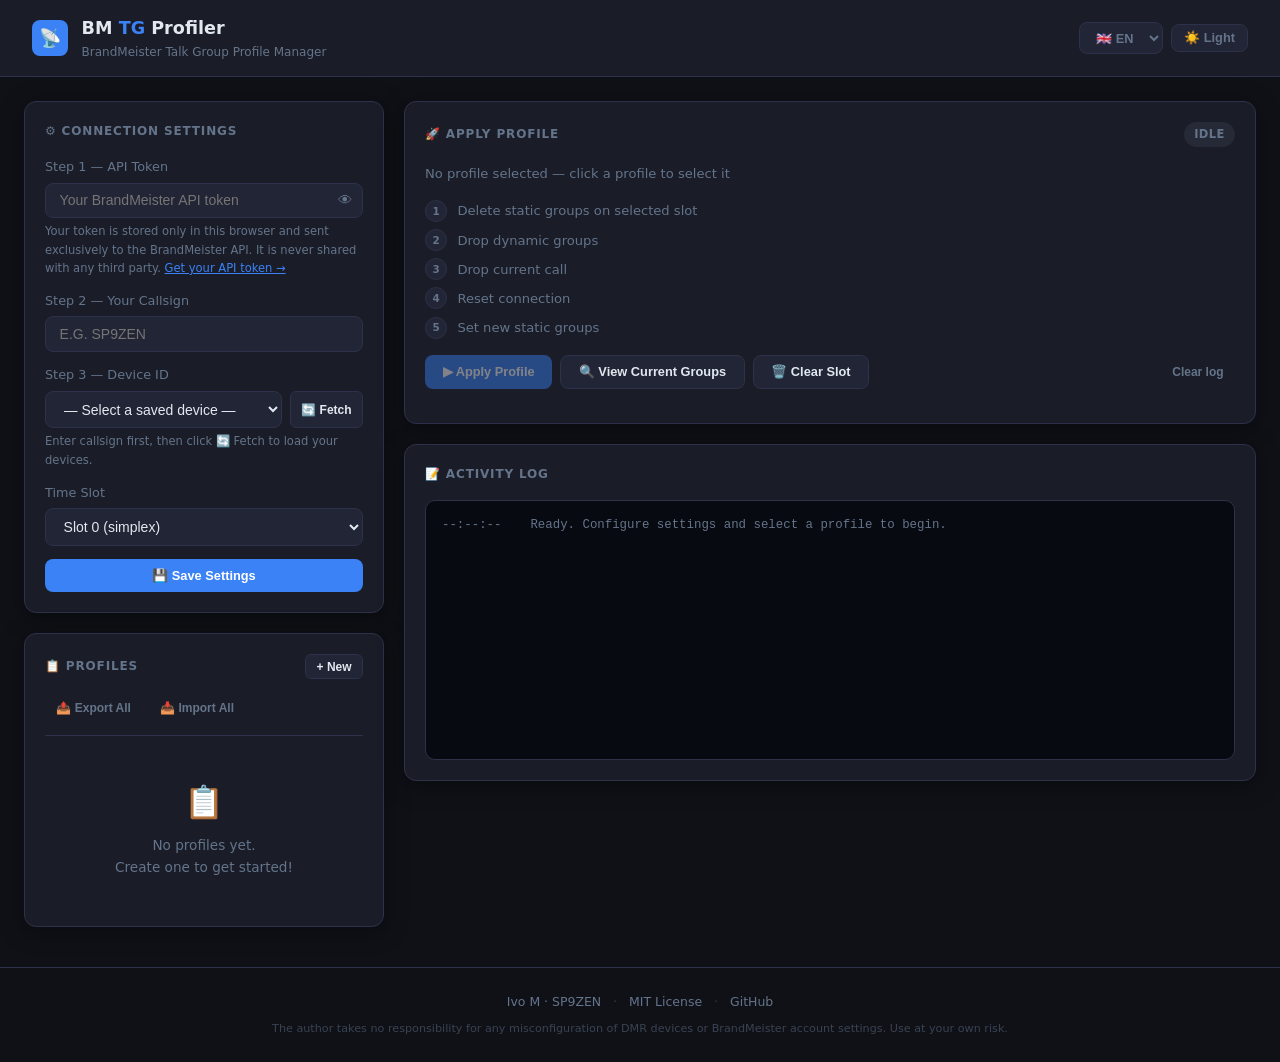
==== commit 25b1d56f: "Add Polish/English language selection with full i18n support Language selector (EN/PL) added to the " ====
--- a/webapp/index.html
+++ b/webapp/index.html
@@ -229,15 +229,15 @@
     .badge-ok   { background: rgba(16,185,129,0.15);  color: var(--success); }
     .badge-err  { background: rgba(239,68,68,0.15);   color: var(--error); }
 
-    /* Theme toggle */
+    /* Header controls */
+    .header-controls { margin-left: auto; display: flex; align-items: center; gap: 0.5rem; }
+
     .theme-btn {
-      margin-left: auto;
       background: var(--surface-2);
       border: 1px solid var(--border);
       border-radius: 8px;
       padding: 0.4rem 0.75rem;
       cursor: pointer;
-      font-size: 1rem;
       line-height: 1;
       transition: border-color 0.15s;
       display: flex; align-items: center; gap: 0.4rem;
@@ -245,6 +245,19 @@
       font-size: 0.8rem; font-weight: 600;
     }
     .theme-btn:hover { border-color: var(--accent); color: var(--accent); }
+
+    #langSelect {
+      background: var(--surface-2);
+      border: 1px solid var(--border);
+      border-radius: 8px;
+      padding: 0.4rem 0.75rem;
+      cursor: pointer;
+      color: var(--text-muted);
+      font-size: 0.8rem; font-weight: 600;
+      transition: border-color 0.15s;
+      width: auto;
+    }
+    #langSelect:hover { border-color: var(--accent); color: var(--accent); }
 
     /* Log */
     .log {
@@ -350,9 +363,15 @@
   <div class="logo">📡</div>
   <div>
     <div class="header-title">BM <span>TG</span> Profiler</div>
-    <div class="header-sub">BrandMeister Talk Group Profile Manager</div>
+    <div class="header-sub" data-i18n="header_sub"></div>
   </div>
-  <button class="theme-btn" id="themeBtn" onclick="toggleTheme()" title="Toggle light/dark mode"></button>
+  <div class="header-controls">
+    <select id="langSelect" onchange="setLang(this.value)" title="Language / Język">
+      <option value="en">🇬🇧 EN</option>
+      <option value="pl">🇵🇱 PL</option>
+    </select>
+    <button class="theme-btn" id="themeBtn" onclick="toggleTheme()" title="Toggle light/dark mode"></button>
+  </div>
 </header>
 
 <div class="container">
@@ -361,47 +380,47 @@
 
     <!-- Settings -->
     <div class="card">
-      <div class="card-title">⚙️ Connection Settings</div>
+      <div class="card-title" data-i18n="settings_title"></div>
       <div class="form-group">
-        <label>Step 1 — API Token</label>
+        <label data-i18n="label_token"></label>
         <div class="input-wrap">
-          <input id="token" type="password" placeholder="Your BrandMeister API token" />
+          <input id="token" type="password" data-i18n-placeholder="placeholder_token" />
           <button class="eye-btn" onclick="toggleToken()" title="Show/hide token">👁</button>
         </div>
-        <div class="help">Your token is stored only in this browser and sent exclusively to the BrandMeister API. It is never shared with any third party. <a href="https://news.brandmeister.network/introducing-user-api-keys/" target="_blank">Get your API token →</a></div>
+        <div class="help"><span data-i18n="help_token"></span> <a href="https://news.brandmeister.network/introducing-user-api-keys/" target="_blank" data-i18n="link_token"></a></div>
       </div>
       <div class="form-group">
-        <label>Step 2 — Your Callsign</label>
-        <input id="callsign" type="text" placeholder="e.g. SP9ZEN" style="text-transform:uppercase" />
+        <label data-i18n="label_callsign"></label>
+        <input id="callsign" type="text" data-i18n-placeholder="placeholder_callsign" style="text-transform:uppercase" />
       </div>
       <div class="form-group">
-        <label>Step 3 — Device ID</label>
+        <label data-i18n="label_device"></label>
         <div class="add-row">
           <select id="deviceSelect" onchange="onDeviceSelect()" style="flex:1"></select>
-          <button class="btn btn-secondary btn-sm" id="fetchDevicesBtn" onclick="fetchMyDevices()" title="Fetch devices from your BrandMeister account">🔄 Fetch</button>
+          <button class="btn btn-secondary btn-sm" id="fetchDevicesBtn" onclick="fetchMyDevices()" data-i18n="btn_fetch" data-i18n-title="title_fetch"></button>
         </div>
-        <div class="help">Enter callsign first, then click 🔄 Fetch to load your devices.</div>
+        <div class="help" data-i18n="help_device"></div>
       </div>
       <div class="form-group">
-        <label>Time Slot</label>
+        <label data-i18n="label_slot"></label>
         <select id="slot">
-          <option value="0" selected>Slot 0 (simplex)</option>
-          <option value="1">Slot 1</option>
-          <option value="2">Slot 2</option>
+          <option value="0" selected data-i18n="slot_0"></option>
+          <option value="1" data-i18n="slot_1"></option>
+          <option value="2" data-i18n="slot_2"></option>
         </select>
       </div>
-      <button class="btn btn-primary btn-full" onclick="saveSettings()">💾 Save Settings</button>
+      <button class="btn btn-primary btn-full" onclick="saveSettings()" data-i18n="btn_save_settings"></button>
     </div>
 
     <!-- Profiles -->
     <div class="card">
       <div class="card-title">
-        <span>📋 Profiles</span>
-        <button class="btn btn-secondary btn-sm" onclick="openCreate()">+ New</button>
+        <span data-i18n="profiles_title"></span>
+        <button class="btn btn-secondary btn-sm" onclick="openCreate()" data-i18n="btn_new"></button>
       </div>
       <div class="profiles-toolbar">
-        <button class="btn btn-ghost btn-sm" onclick="exportAllProfiles()" title="Export all profiles to a JSON file">📤 Export All</button>
-        <button class="btn btn-ghost btn-sm" onclick="importAllProfiles()" title="Import profiles from a JSON file (replaces all existing)">📥 Import All</button>
+        <button class="btn btn-ghost btn-sm" onclick="exportAllProfiles()" data-i18n="btn_export_all" data-i18n-title="title_export_all"></button>
+        <button class="btn btn-ghost btn-sm" onclick="importAllProfiles()" data-i18n="btn_import_all" data-i18n-title="title_import_all"></button>
       </div>
       <div id="profileList" class="profile-list"></div>
     </div>
@@ -414,74 +433,88 @@
     <!-- Apply -->
     <div class="card">
       <div class="card-title">
-        <span>🚀 Apply Profile</span>
-        <span id="statusBadge" class="badge badge-idle">Idle</span>
+        <span data-i18n="apply_title"></span>
+        <span id="statusBadge" class="badge badge-idle" data-i18n="badge_idle"></span>
       </div>
-      <div id="selectedLabel" style="font-size:0.82rem;color:var(--text-muted);margin-bottom:0.75rem;">
-        No profile selected — click a profile to select it
-      </div>
+      <div id="selectedLabel" style="font-size:0.82rem;color:var(--text-muted);margin-bottom:0.75rem;" data-i18n="no_profile_selected"></div>
       <div class="steps" id="steps">
-        <div class="step" id="s-delete"><div class="step-dot">1</div>Delete static groups on selected slot</div>
-        <div class="step" id="s-dynamic"><div class="step-dot">2</div>Drop dynamic groups</div>
-        <div class="step" id="s-call"><div class="step-dot">3</div>Drop current call</div>
-        <div class="step" id="s-reset"><div class="step-dot">4</div>Reset connection</div>
-        <div class="step" id="s-add"><div class="step-dot">5</div>Set new static groups</div>
+        <div class="step" id="s-delete"><div class="step-dot">1</div><span data-i18n="step_delete"></span></div>
+        <div class="step" id="s-dynamic"><div class="step-dot">2</div><span data-i18n="step_dynamic"></span></div>
+        <div class="step" id="s-call"><div class="step-dot">3</div><span data-i18n="step_call"></span></div>
+        <div class="step" id="s-reset"><div class="step-dot">4</div><span data-i18n="step_reset"></span></div>
+        <div class="step" id="s-add"><div class="step-dot">5</div><span data-i18n="step_add"></span></div>
       </div>
       <div class="row-btns">
-        <button class="btn btn-primary" id="applyBtn" onclick="applyProfile()" disabled>▶ Apply Profile</button>
-        <button class="btn btn-secondary" onclick="fetchCurrentGroups()">🔍 View Current Groups</button>
-        <button class="btn btn-secondary" id="clearSlotBtn" onclick="clearSlot()">🗑️ Clear Slot</button>
-        <button class="btn btn-ghost btn-sm" style="margin-left:auto" onclick="clearLog()">Clear log</button>
+        <button class="btn btn-primary" id="applyBtn" onclick="confirmApply()" disabled data-i18n="btn_apply"></button>
+        <button class="btn btn-secondary" onclick="fetchCurrentGroups()" data-i18n="btn_view_groups"></button>
+        <button class="btn btn-secondary" id="clearSlotBtn" onclick="clearSlot()" data-i18n="btn_clear_slot"></button>
+        <button class="btn btn-ghost btn-sm" style="margin-left:auto" onclick="clearLog()" data-i18n="btn_clear_log"></button>
       </div>
     </div>
 
     <!-- Current groups (hidden until fetched) -->
     <div class="card" id="currentCard" style="display:none">
-      <div class="card-title">📡 Current Static Groups on Device</div>
+      <div class="card-title">
+        <span id="currentCardTitle"></span>
+        <button class="btn btn-secondary btn-sm" onclick="saveCurrentAsProfile()" data-i18n="btn_save_as_profile"></button>
+      </div>
       <div id="currentContent"></div>
     </div>
 
     <!-- Log -->
     <div class="card">
-      <div class="card-title">📝 Activity Log</div>
+      <div class="card-title" data-i18n="log_title"></div>
       <div class="log" id="log">
-        <div class="log-row"><span class="log-ts">--:--:--</span><span class="c-muted">Ready. Configure settings and select a profile to begin.</span></div>
+        <div class="log-row"><span class="log-ts">--:--:--</span><span class="c-muted" id="logReadyMsg"></span></div>
       </div>
     </div>
 
+  </div>
+</div>
+
+<!-- Confirm Apply modal -->
+<div id="confirmModal" class="overlay" style="display:none">
+  <div class="modal" style="max-width:420px">
+    <div class="modal-title" data-i18n="confirm_title"></div>
+    <p id="confirmMsg" style="margin:0 0 0.4rem;line-height:1.5"></p>
+    <p style="margin:0;font-size:0.8rem;color:var(--text-muted)" data-i18n="confirm_warning"></p>
+    <div class="modal-footer">
+      <button class="btn btn-secondary" onclick="closeConfirm()" data-i18n="btn_cancel"></button>
+      <button class="btn btn-primary" id="confirmOkBtn" data-i18n="btn_apply_confirm"></button>
+    </div>
   </div>
 </div>
 
 <!-- Create / Edit modal -->
 <div id="modal" class="overlay" style="display:none">
   <div class="modal">
-    <div class="modal-title" id="modalTitle">New Profile</div>
+    <div class="modal-title" id="modalTitle"></div>
     <div class="form-group">
-      <label>Profile Name</label>
-      <input id="pName" type="text" placeholder="e.g. Local Net, Evening DX…" />
+      <label data-i18n="label_profile_name"></label>
+      <input id="pName" type="text" data-i18n-placeholder="placeholder_profile_name" />
     </div>
     <div class="form-group">
-      <label>Talk Groups</label>
+      <label data-i18n="label_talk_groups"></label>
       <div id="modalTags" class="tags" style="min-height:28px"></div>
       <div class="add-row" style="margin-top:0.6rem">
-        <input id="newTg" type="number" placeholder="Talk group number…" onkeydown="tgKeydown(event)" />
-        <button class="btn btn-secondary" onclick="addTg()">Add</button>
+        <input id="newTg" type="number" data-i18n-placeholder="placeholder_tg" onkeydown="tgKeydown(event)" />
+        <button class="btn btn-secondary" onclick="addTg()" data-i18n="btn_add"></button>
       </div>
-      <div class="help">Press Enter or click Add after typing a number.</div>
+      <div class="help" data-i18n="help_tg"></div>
     </div>
     <div class="divider"></div>
     <div class="form-group">
-      <label>Import talk groups from JSON</label>
+      <label data-i18n="label_import_json"></label>
       <div class="add-row">
-        <input id="importJson" type="text" placeholder='{"static_groups":[260,260014,…]}' />
-        <button class="btn btn-secondary" onclick="importJson()">Paste</button>
-        <button class="btn btn-secondary" onclick="loadTgFromFile()" title="Load from a JSON file on disk">📁 File</button>
+        <input id="importJson" type="text" data-i18n-placeholder="placeholder_import_json" />
+        <button class="btn btn-secondary" onclick="importJson()" data-i18n="btn_paste"></button>
+        <button class="btn btn-secondary" onclick="loadTgFromFile()" data-i18n="btn_file" data-i18n-title="title_file"></button>
       </div>
-      <div class="help">Paste JSON or load a profile file from disk.</div>
+      <div class="help" data-i18n="help_json"></div>
     </div>
     <div class="modal-footer">
-      <button class="btn btn-secondary" onclick="closeModal()">Cancel</button>
-      <button class="btn btn-primary" onclick="saveProfile()">Save Profile</button>
+      <button class="btn btn-secondary" onclick="closeModal()" data-i18n="btn_cancel"></button>
+      <button class="btn btn-primary" onclick="saveProfile()" data-i18n="btn_save_profile"></button>
     </div>
   </div>
 </div>
@@ -493,7 +526,7 @@
   <a href="https://github.com/ivomod/bm-tg-profiler/blob/main/LICENSE" target="_blank">MIT License</a>
   <span class="footer-sep">·</span>
   <a href="https://github.com/ivomod/bm-tg-profiler" target="_blank">GitHub</a>
-  <div class="footer-disclaimer">The author takes no responsibility for any misconfiguration of DMR devices or BrandMeister account settings. Use at your own risk.</div>
+  <div class="footer-disclaimer" data-i18n="footer_disclaimer"></div>
 </footer>
 
 <!-- Toasts -->
@@ -506,11 +539,324 @@
   let profiles = [];
   let savedDevices = [];
   let tgCache = {};
+  let currentGroups = [];
   let selectedId = null;
   let editingId = null;
   let tempGroups = [];
   let busy = false;
   let fetchingNames = false;
+
+  // ── i18n ───────────────────────────────────────────────────────────────────
+  const I18N = {
+    en: {
+      header_sub:            'BrandMeister Talk Group Profile Manager',
+      settings_title:        '⚙️ Connection Settings',
+      label_token:           'Step 1 — API Token',
+      placeholder_token:     'Your BrandMeister API token',
+      help_token:            'Your token is stored only in this browser and sent exclusively to the BrandMeister API. It is never shared with any third party.',
+      link_token:            'Get your API token →',
+      label_callsign:        'Step 2 — Your Callsign',
+      placeholder_callsign:  'e.g. SP9ZEN',
+      label_device:          'Step 3 — Device ID',
+      option_select_device:  '— Select a saved device —',
+      option_select_device2: '— Select a device —',
+      btn_fetch:             '🔄 Fetch',
+      title_fetch:           'Fetch devices from your BrandMeister account',
+      help_device:           'Enter callsign first, then click 🔄 Fetch to load your devices.',
+      label_slot:            'Time Slot',
+      slot_0:                'Slot 0 (simplex)',
+      slot_1:                'Slot 1',
+      slot_2:                'Slot 2',
+      btn_save_settings:     '💾 Save Settings',
+      profiles_title:        '📋 Profiles',
+      btn_new:               '+ New',
+      btn_export_all:        '📤 Export All',
+      title_export_all:      'Export all profiles to a JSON file',
+      btn_import_all:        '📥 Import All',
+      title_import_all:      'Import profiles from a JSON file (replaces all existing)',
+      apply_title:           '🚀 Apply Profile',
+      badge_idle:            'Idle',
+      badge_run:             'Running…',
+      badge_ok:              'Success',
+      badge_err:             'Failed',
+      no_profile_selected:   'No profile selected — click a profile to select it',
+      selected_prefix:       'Selected: ',
+      step_delete:           'Delete static groups on selected slot',
+      step_dynamic:          'Drop dynamic groups',
+      step_call:             'Drop current call',
+      step_reset:            'Reset connection',
+      step_add:              'Set new static groups',
+      btn_apply:             '▶ Apply Profile',
+      btn_view_groups:       '🔍 View Current Groups',
+      btn_clear_slot:        '🗑️ Clear Slot',
+      btn_clear_log:         'Clear log',
+      log_title:             '📝 Activity Log',
+      log_ready:             'Ready. Configure settings and select a profile to begin.',
+      current_card_title:    '📡 Current Static Groups — Slot {slot}',
+      btn_save_as_profile:   '💾 Save as Profile',
+      confirm_title:         'Apply Profile?',
+      confirm_warning:       'This will delete all existing static groups on the selected slot and replace them with the profile\'s groups.',
+      btn_cancel:            'Cancel',
+      btn_apply_confirm:     '▶ Apply',
+      modal_new:             'New Profile',
+      modal_edit:            'Edit Profile',
+      modal_new_from_current:'New Profile from Current Groups',
+      label_profile_name:    'Profile Name',
+      placeholder_profile_name: 'e.g. Local Net, Evening DX…',
+      label_talk_groups:     'Talk Groups',
+      placeholder_tg:        'Talk group number…',
+      btn_add:               'Add',
+      help_tg:               'Press Enter or click Add after typing a number.',
+      label_import_json:     'Import talk groups from JSON',
+      placeholder_import_json: '{"static_groups":[260,260014,…]}',
+      btn_paste:             'Paste',
+      btn_file:              '📁 File',
+      title_file:            'Load from a JSON file on disk',
+      help_json:             'Paste JSON or load a profile file from disk.',
+      btn_save_profile:      'Save Profile',
+      footer_disclaimer:     'The author takes no responsibility for any misconfiguration of DMR devices or BrandMeister account settings. Use at your own risk.',
+      // dynamic
+      profile_empty:         'No profiles yet.\nCreate one to get started!',
+      tg_count:              '{n} talk group{s}',
+      btn_edit:              '✏️ Edit',
+      btn_export:            '📤 Export',
+      btn_delete:            '🗑️',
+      btn_quick_apply:       '▶ Apply',
+      more_groups:           '+{n} more',
+      no_groups_on_slot:     'No static groups on slot {slot}.',
+      groups_count_on_slot:  '{n} group(s) on slot {slot}',
+      // toasts & confirms
+      toast_settings_saved:  'Settings saved',
+      toast_profile_saved:   'Profile saved',
+      toast_profile_deleted: 'Profile deleted',
+      toast_no_profiles:     'No profiles to export',
+      toast_no_groups:       'No groups to save',
+      toast_clear_ok:        'Slot {slot} cleared',
+      toast_profile_applied: 'Profile applied!',
+      toast_fail_apply:      'Failed to apply profile',
+      toast_fail_fetch:      'Failed to fetch groups',
+      toast_fail_clear:      'Failed to clear slot',
+      toast_invalid_json:    'Invalid JSON',
+      toast_invalid_file:    'Invalid JSON file',
+      toast_invalid_format:  'Invalid file format',
+      toast_import_tg:       'Imported {n} talk group(s)',
+      toast_load_tg:         'Loaded {n} talk group(s) from file',
+      toast_exported:        'Exported {n} profile(s)',
+      toast_imported:        'Imported {n} profile(s)',
+      toast_devices_none:    'No devices found for callsign {cs}',
+      toast_devices_ok:      'Found {n} device{s} for {cs}{added}',
+      toast_fail_devices:    'Failed to fetch devices: {msg}',
+      toast_new_devices:     ' ({n} new)',
+      err_token:             'Enter your API token first',
+      err_callsign:          'Enter your Callsign first',
+      err_no_device_token:   'Configure Device ID and Token first',
+      err_no_profile:        'Select a profile first',
+      err_no_name:           'Profile name is required',
+      err_no_tgs:            'Add at least one talk group',
+      err_no_static_groups:  'No static groups on slot {slot}',
+      confirm_clear_slot:    'Remove all {n} static group(s) from slot {slot} on device {deviceId}?',
+      confirm_replace:       'This will replace all {n} existing profile(s) with {m} profile(s) from the file. Continue?',
+      confirm_delete_profile:'Delete this profile?',
+      // log messages
+      log_fetching_groups:   '🔍 Fetching current static groups on slot {slot}…',
+      log_found_groups:      '✅ Found {n} static group(s) on slot {slot}.',
+      log_clearing:          '🗑️ Clearing {n} static group(s) from slot {slot}…',
+      log_cleared_ok:        '✅ Cleared {n} static group(s) from slot {slot}.',
+      log_applying:          '🚀 Applying profile "{name}"…',
+      log_applying_groups:   '   {n} talk group(s): {groups}',
+      log_fetching_existing: '🧹 Fetching existing static groups…',
+      log_deleting_groups:   '🗑️  Deleting {n} group(s) on slot {slot}{skipped}…',
+      log_skipped:           ' ({n} on other slot(s) left untouched)',
+      log_deleted_group:     '   — Deleted {id}{name} slot {slot}',
+      log_deleted_ok:        '✅ Deleted {n} static group(s) on slot {slot}.',
+      log_dropped_dynamic:   '✅ Dropped dynamic groups.',
+      log_dropped_call:      '✅ Dropped current call.',
+      log_reset_conn:        '✅ Reset connection.',
+      log_adding_groups:     '➕ Adding {n} group(s)…',
+      log_added_group:       '   + Added {id}{name} → slot {slot}',
+      log_added_ok:          '✅ Added {n} static group(s).',
+      log_success:           '🎉 Profile successfully applied!',
+      log_error:             '❌ Error: {msg}',
+      log_err_generic:       '❌ {msg}',
+    },
+    pl: {
+      header_sub:            'Menedżer profili grup wywołania BrandMeister',
+      settings_title:        '⚙️ Ustawienia połączenia',
+      label_token:           'Krok 1 — Token API',
+      placeholder_token:     'Twój token API BrandMeister',
+      help_token:            'Twój token jest przechowywany tylko w tej przeglądarce i wysyłany wyłącznie do API BrandMeister. Nigdy nie jest udostępniany osobom trzecim.',
+      link_token:            'Uzyskaj token API →',
+      label_callsign:        'Krok 2 — Twój znak wywoławczy',
+      placeholder_callsign:  'np. SP9ZEN',
+      label_device:          'Krok 3 — ID urządzenia',
+      option_select_device:  '— Wybierz zapisane urządzenie —',
+      option_select_device2: '— Wybierz urządzenie —',
+      btn_fetch:             '🔄 Pobierz',
+      title_fetch:           'Pobierz urządzenia z konta BrandMeister',
+      help_device:           'Najpierw wpisz znak wywoławczy, a następnie kliknij 🔄 Pobierz.',
+      label_slot:            'Szczelina czasowa',
+      slot_0:                'Slot 0 (simplex)',
+      slot_1:                'Slot 1',
+      slot_2:                'Slot 2',
+      btn_save_settings:     '💾 Zapisz ustawienia',
+      profiles_title:        '📋 Profile',
+      btn_new:               '+ Nowy',
+      btn_export_all:        '📤 Eksportuj wszystkie',
+      title_export_all:      'Eksportuj wszystkie profile do pliku JSON',
+      btn_import_all:        '📥 Importuj wszystkie',
+      title_import_all:      'Importuj profile z pliku JSON (zastępuje istniejące)',
+      apply_title:           '🚀 Zastosuj profil',
+      badge_idle:            'Gotowy',
+      badge_run:             'Działam…',
+      badge_ok:              'Sukces',
+      badge_err:             'Błąd',
+      no_profile_selected:   'Nie wybrano profilu — kliknij profil, aby go wybrać',
+      selected_prefix:       'Wybrany: ',
+      step_delete:           'Usuń grupy statyczne na wybranej szczelinie',
+      step_dynamic:          'Usuń grupy dynamiczne',
+      step_call:             'Zakończ bieżące połączenie',
+      step_reset:            'Resetuj połączenie',
+      step_add:              'Ustaw nowe grupy statyczne',
+      btn_apply:             '▶ Zastosuj profil',
+      btn_view_groups:       '🔍 Pokaż bieżące grupy',
+      btn_clear_slot:        '🗑️ Wyczyść szczelinę',
+      btn_clear_log:         'Wyczyść dziennik',
+      log_title:             '📝 Dziennik aktywności',
+      log_ready:             'Gotowy. Skonfiguruj ustawienia i wybierz profil, aby rozpocząć.',
+      current_card_title:    '📡 Bieżące grupy statyczne — Szczelina {slot}',
+      btn_save_as_profile:   '💾 Zapisz jako profil',
+      confirm_title:         'Zastosować profil?',
+      confirm_warning:       'Spowoduje to usunięcie wszystkich istniejących grup statycznych na wybranej szczelinie i zastąpienie ich grupami z profilu.',
+      btn_cancel:            'Anuluj',
+      btn_apply_confirm:     '▶ Zastosuj',
+      modal_new:             'Nowy profil',
+      modal_edit:            'Edytuj profil',
+      modal_new_from_current:'Nowy profil z bieżących grup',
+      label_profile_name:    'Nazwa profilu',
+      placeholder_profile_name: 'np. Sieć lokalna, DX wieczorny…',
+      label_talk_groups:     'Grupy wywołania',
+      placeholder_tg:        'Numer grupy wywołania…',
+      btn_add:               'Dodaj',
+      help_tg:               'Naciśnij Enter lub kliknij Dodaj po wpisaniu numeru.',
+      label_import_json:     'Importuj grupy wywołania z JSON',
+      placeholder_import_json: '{"static_groups":[260,260014,…]}',
+      btn_paste:             'Wklej',
+      btn_file:              '📁 Plik',
+      title_file:            'Wczytaj z pliku JSON na dysku',
+      help_json:             'Wklej JSON lub wczytaj plik profilu z dysku.',
+      btn_save_profile:      'Zapisz profil',
+      footer_disclaimer:     'Autor nie ponosi odpowiedzialności za nieprawidłową konfigurację urządzeń DMR ani ustawień konta BrandMeister. Używasz na własne ryzyko.',
+      // dynamic
+      profile_empty:         'Brak profili.\nUtwórz pierwszy, aby rozpocząć!',
+      tg_count:              '{n} grupa{s} wywołania',
+      btn_edit:              '✏️ Edytuj',
+      btn_export:            '📤 Eksportuj',
+      btn_delete:            '🗑️',
+      btn_quick_apply:       '▶ Zastosuj',
+      more_groups:           '+{n} więcej',
+      no_groups_on_slot:     'Brak grup statycznych na szczelinie {slot}.',
+      groups_count_on_slot:  '{n} grup na szczelinie {slot}',
+      // toasts & confirms
+      toast_settings_saved:  'Ustawienia zapisane',
+      toast_profile_saved:   'Profil zapisany',
+      toast_profile_deleted: 'Profil usunięty',
+      toast_no_profiles:     'Brak profili do eksportu',
+      toast_no_groups:       'Brak grup do zapisania',
+      toast_clear_ok:        'Szczelina {slot} wyczyszczona',
+      toast_profile_applied: 'Profil zastosowany!',
+      toast_fail_apply:      'Nie udało się zastosować profilu',
+      toast_fail_fetch:      'Nie udało się pobrać grup',
+      toast_fail_clear:      'Nie udało się wyczyścić szczeliny',
+      toast_invalid_json:    'Nieprawidłowy JSON',
+      toast_invalid_file:    'Nieprawidłowy plik JSON',
+      toast_invalid_format:  'Nieprawidłowy format pliku',
+      toast_import_tg:       'Zaimportowano {n} grup wywołania',
+      toast_load_tg:         'Wczytano {n} grup wywołania z pliku',
+      toast_exported:        'Wyeksportowano {n} profil(i)',
+      toast_imported:        'Zaimportowano {n} profil(i)',
+      toast_devices_none:    'Nie znaleziono urządzeń dla znaku {cs}',
+      toast_devices_ok:      'Znaleziono {n} urządzeni{s} dla {cs}{added}',
+      toast_fail_devices:    'Nie udało się pobrać urządzeń: {msg}',
+      toast_new_devices:     ' ({n} nowe)',
+      err_token:             'Najpierw wpisz token API',
+      err_callsign:          'Najpierw wpisz znak wywoławczy',
+      err_no_device_token:   'Najpierw skonfiguruj ID urządzenia i token',
+      err_no_profile:        'Najpierw wybierz profil',
+      err_no_name:           'Nazwa profilu jest wymagana',
+      err_no_tgs:            'Dodaj co najmniej jedną grupę wywołania',
+      err_no_static_groups:  'Brak grup statycznych na szczelinie {slot}',
+      confirm_clear_slot:    'Usunąć wszystkie {n} grup statycznych ze szczeliny {slot} na urządzeniu {deviceId}?',
+      confirm_replace:       'Spowoduje to zastąpienie {n} istniejących profil(i) przez {m} profil(i) z pliku. Kontynuować?',
+      confirm_delete_profile:'Usunąć ten profil?',
+      // log messages
+      log_fetching_groups:   '🔍 Pobieranie bieżących grup statycznych na szczelinie {slot}…',
+      log_found_groups:      '✅ Znaleziono {n} grup statycznych na szczelinie {slot}.',
+      log_clearing:          '🗑️ Czyszczenie {n} grup statycznych ze szczeliny {slot}…',
+      log_cleared_ok:        '✅ Wyczyszczono {n} grup statycznych ze szczeliny {slot}.',
+      log_applying:          '🚀 Stosowanie profilu "{name}"…',
+      log_applying_groups:   '   {n} grup wywołania: {groups}',
+      log_fetching_existing: '🧹 Pobieranie istniejących grup statycznych…',
+      log_deleting_groups:   '🗑️  Usuwanie {n} grup na szczelinie {slot}{skipped}…',
+      log_skipped:           ' ({n} na innych szczelinach pozostawione)',
+      log_deleted_group:     '   — Usunięto {id}{name} szczelina {slot}',
+      log_deleted_ok:        '✅ Usunięto {n} grup statycznych na szczelinie {slot}.',
+      log_dropped_dynamic:   '✅ Usunięto grupy dynamiczne.',
+      log_dropped_call:      '✅ Zakończono bieżące połączenie.',
+      log_reset_conn:        '✅ Zresetowano połączenie.',
+      log_adding_groups:     '➕ Dodawanie {n} grup…',
+      log_added_group:       '   + Dodano {id}{name} → szczelina {slot}',
+      log_added_ok:          '✅ Dodano {n} grup statycznych.',
+      log_success:           '🎉 Profil pomyślnie zastosowany!',
+      log_error:             '❌ Błąd: {msg}',
+      log_err_generic:       '❌ {msg}',
+    }
+  };
+
+  let currentLang = 'en';
+
+  function t(key, vars = {}) {
+    let str = (I18N[currentLang] ?? I18N.en)[key] ?? I18N.en[key] ?? key;
+    for (const [k, v] of Object.entries(vars)) {
+      str = str.replaceAll(`{${k}}`, v);
+    }
+    return str;
+  }
+
+  function applyLang() {
+    document.documentElement.lang = currentLang;
+    document.querySelectorAll('[data-i18n]').forEach(el => {
+      el.textContent = t(el.dataset.i18n);
+    });
+    document.querySelectorAll('[data-i18n-placeholder]').forEach(el => {
+      el.placeholder = t(el.dataset.i18nPlaceholder);
+    });
+    document.querySelectorAll('[data-i18n-title]').forEach(el => {
+      el.title = t(el.dataset.i18nTitle);
+    });
+    document.querySelectorAll('#slot option[data-i18n]').forEach(el => {
+      el.textContent = t(el.dataset.i18n);
+    });
+    // Update logReadyMsg only if it's still the initial message (not overwritten by activity)
+    const logReady = document.getElementById('logReadyMsg');
+    if (logReady) logReady.textContent = t('log_ready');
+    // Refresh dynamic renders that contain translated strings
+    renderProfiles();
+    if (selectedId) {
+      const p = profiles.find(x => x.id === selectedId);
+      document.getElementById('selectedLabel').textContent = p
+        ? t('selected_prefix') + p.name
+        : t('no_profile_selected');
+    }
+    document.getElementById('statusBadge').textContent = t(currentBadgeKey || 'badge_idle');
+  }
+
+  function setLang(lang) {
+    currentLang = lang;
+    localStorage.setItem('bm_lang', lang);
+    applyLang();
+  }
+
+  let currentBadgeKey = 'badge_idle';
 
   // ── Theme ──────────────────────────────────────────────────────────────────
   function applyTheme(theme) {
@@ -570,6 +916,8 @@
 
   // ── Init ───────────────────────────────────────────────────────────────────
   function init() {
+    currentLang = localStorage.getItem('bm_lang') || 'en';
+    document.getElementById('langSelect').value = currentLang;
     applyTheme(localStorage.getItem('bm_theme') || 'dark');
     loadTgCache();
     savedDevices = JSON.parse(localStorage.getItem('bm_devices') || '[]');
@@ -579,7 +927,7 @@
     document.getElementById('slot').value     = s.slot  || '0';
     renderDeviceSelect(s.deviceId || '');
     profiles = JSON.parse(localStorage.getItem('bm_profiles') || '[]');
-    renderProfiles();
+    applyLang();
   }
 
   function loadSettings() {
@@ -595,7 +943,7 @@
       token: val('token'),
       slot:  val('slot'),
     }));
-    toast('Settings saved', 'ok');
+    toast(t('toast_settings_saved'), 'ok');
   }
 
   function getConn() {
@@ -609,7 +957,7 @@
   // ── Device dropdown ────────────────────────────────────────────────────────
   function renderDeviceSelect(currentId = '') {
     const sel = document.getElementById('deviceSelect');
-    sel.innerHTML = '<option value="">— Select a saved device —</option>' +
+    sel.innerHTML = `<option value="">${t('option_select_device')}</option>` +
       savedDevices.map(d =>
         `<option value="${esc(d)}" ${d === currentId ? 'selected' : ''}>${esc(d)}</option>`
       ).join('');
@@ -620,8 +968,8 @@
   async function fetchMyDevices() {
     const token    = val('token').trim();
     const callsign = val('callsign').trim().toUpperCase();
-    if (!token)    { toast('Enter your API token first', 'err'); return; }
-    if (!callsign) { toast('Enter your Callsign first', 'err'); return; }
+    if (!token)    { toast(t('err_token'), 'err'); return; }
+    if (!callsign) { toast(t('err_callsign'), 'err'); return; }
 
     const btn = document.getElementById('fetchDevicesBtn');
     btn.disabled = true;
@@ -636,7 +984,7 @@
       const devices = await r.json();
 
       if (!Array.isArray(devices) || !devices.length) {
-        toast(`No devices found for callsign ${callsign}`, 'err');
+        toast(t('toast_devices_none', { cs: callsign }), 'err');
         return;
       }
 
@@ -648,17 +996,21 @@
       localStorage.setItem('bm_devices', JSON.stringify(savedDevices));
 
       const sel = document.getElementById('deviceSelect');
-      sel.innerHTML = '<option value="">— Select a device —</option>' +
+      sel.innerHTML = `<option value="">${t('option_select_device2')}</option>` +
         devices.map(d =>
           `<option value="${esc(String(d.id))}">${esc(d.callsign)} — ${esc(d.linkname)} (${d.id})</option>`
         ).join('');
 
-      toast(`Found ${devices.length} device${devices.length !== 1 ? 's' : ''} for ${callsign}${added ? ` (${added} new)` : ''}`, 'ok');
+      const addedPart = added ? t('toast_new_devices', { n: added }) : '';
+      const s = devices.length !== 1
+        ? (currentLang === 'pl' ? 'a' : 's')
+        : '';
+      toast(t('toast_devices_ok', { n: devices.length, s, cs: callsign, added: addedPart }), 'ok');
     } catch (e) {
-      toast(`Failed to fetch devices: ${e.message}`, 'err');
+      toast(t('toast_fail_devices', { msg: e.message }), 'err');
     } finally {
       btn.disabled = false;
-      btn.textContent = '🔄';
+      btn.textContent = t('btn_fetch');
     }
   }
 
@@ -668,25 +1020,35 @@
   }
 
   // ── Profiles ───────────────────────────────────────────────────────────────
+  function tgCountLabel(n) {
+    if (currentLang === 'pl') {
+      if (n === 1) return `1 grupa wywołania`;
+      if (n >= 2 && n <= 4) return `${n} grupy wywołania`;
+      return `${n} grup wywołania`;
+    }
+    return `${n} talk group${n !== 1 ? 's' : ''}`;
+  }
+
   function renderProfiles() {
     const el = document.getElementById('profileList');
     if (!profiles.length) {
-      el.innerHTML = `<div class="empty"><div class="icon">📋</div>No profiles yet.<br>Create one to get started!</div>`;
+      const lines = t('profile_empty').split('\n');
+      el.innerHTML = `<div class="empty"><div class="icon">📋</div>${lines[0]}${lines[1] ? `<br>${lines[1]}` : ''}</div>`;
       return;
     }
     el.innerHTML = profiles.map(p => `
       <div class="profile-item ${p.id === selectedId ? 'selected' : ''}" onclick="selectProfile('${p.id}')">
         <div class="profile-name">${esc(p.name)}</div>
-        <div class="profile-meta">${p.groups.length} talk group${p.groups.length !== 1 ? 's' : ''}</div>
+        <div class="profile-meta">${tgCountLabel(p.groups.length)}</div>
         <div class="tags">
           ${p.groups.slice(0, 10).map(g => `<span class="tag">${tgLabel(g)}</span>`).join('')}
-          ${p.groups.length > 10 ? `<span class="tag">+${p.groups.length - 10} more</span>` : ''}
+          ${p.groups.length > 10 ? `<span class="tag">${t('more_groups', { n: p.groups.length - 10 })}</span>` : ''}
         </div>
         <div class="profile-actions">
-          <button class="btn btn-secondary btn-sm" onclick="event.stopPropagation();openEdit('${p.id}')">✏️ Edit</button>
-          <button class="btn btn-secondary btn-sm" onclick="event.stopPropagation();exportProfile('${p.id}')">📤 Export</button>
-          <button class="btn btn-ghost btn-sm" onclick="event.stopPropagation();deleteProfile('${p.id}')">🗑️</button>
-          <button class="btn btn-primary btn-sm ml-auto" onclick="event.stopPropagation();quickApply('${p.id}')">▶ Apply</button>
+          <button class="btn btn-secondary btn-sm" onclick="event.stopPropagation();openEdit('${p.id}')">${t('btn_edit')}</button>
+          <button class="btn btn-secondary btn-sm" onclick="event.stopPropagation();exportProfile('${p.id}')">${t('btn_export')}</button>
+          <button class="btn btn-ghost btn-sm" onclick="event.stopPropagation();deleteProfile('${p.id}')">${t('btn_delete')}</button>
+          <button class="btn btn-primary btn-sm ml-auto" onclick="event.stopPropagation();quickApply('${p.id}')">${t('btn_quick_apply')}</button>
         </div>
       </div>
     `).join('');
@@ -698,19 +1060,21 @@
   function selectProfile(id) {
     selectedId = id;
     const p = profiles.find(x => x.id === id);
-    document.getElementById('selectedLabel').textContent = p ? `Selected: ${p.name}` : 'No profile selected';
+    document.getElementById('selectedLabel').textContent = p
+      ? t('selected_prefix') + p.name
+      : t('no_profile_selected');
     document.getElementById('applyBtn').disabled = !p;
     renderProfiles();
   }
 
   function quickApply(id) {
     selectProfile(id);
-    applyProfile();
+    confirmApply();
   }
 
   function openCreate() {
     editingId = null; tempGroups = [];
-    document.getElementById('modalTitle').textContent = 'New Profile';
+    document.getElementById('modalTitle').textContent = t('modal_new');
     document.getElementById('pName').value = '';
     document.getElementById('importJson').value = '';
     document.getElementById('newTg').value = '';
@@ -722,7 +1086,7 @@
     const p = profiles.find(x => x.id === id);
     if (!p) return;
     editingId = id; tempGroups = [...p.groups];
-    document.getElementById('modalTitle').textContent = 'Edit Profile';
+    document.getElementById('modalTitle').textContent = t('modal_edit');
     document.getElementById('pName').value = p.name;
     document.getElementById('importJson').value = '';
     document.getElementById('newTg').value = '';
@@ -769,14 +1133,14 @@
       tempGroups.sort((a,b) => a-b);
       renderModalTags();
       document.getElementById('importJson').value = '';
-      toast(`Imported ${added} talk group${added !== 1 ? 's' : ''}`, 'ok');
-    } catch { toast('Invalid JSON', 'err'); }
+      toast(t('toast_import_tg', { n: added }), 'ok');
+    } catch { toast(t('toast_invalid_json'), 'err'); }
   }
 
   function saveProfile() {
     const name = val('pName').trim();
-    if (!name) { toast('Profile name is required', 'err'); return; }
-    if (!tempGroups.length) { toast('Add at least one talk group', 'err'); return; }
+    if (!name) { toast(t('err_no_name'), 'err'); return; }
+    if (!tempGroups.length) { toast(t('err_no_tgs'), 'err'); return; }
 
     if (editingId) {
       const i = profiles.findIndex(p => p.id === editingId);
@@ -785,19 +1149,19 @@
       profiles.push({ id: Date.now().toString(), name, groups: tempGroups });
     }
     persist(); renderProfiles(); closeModal();
-    toast('Profile saved', 'ok');
+    toast(t('toast_profile_saved'), 'ok');
   }
 
   function deleteProfile(id) {
-    if (!confirm('Delete this profile?')) return;
+    if (!confirm(t('confirm_delete_profile'))) return;
     profiles = profiles.filter(p => p.id !== id);
     if (selectedId === id) {
       selectedId = null;
-      document.getElementById('selectedLabel').textContent = 'No profile selected — click a profile to select it';
+      document.getElementById('selectedLabel').textContent = t('no_profile_selected');
       document.getElementById('applyBtn').disabled = true;
     }
     persist(); renderProfiles();
-    toast('Profile deleted', 'ok');
+    toast(t('toast_profile_deleted'), 'ok');
   }
 
   function exportProfile(id) {
@@ -811,14 +1175,14 @@
   function persist() { localStorage.setItem('bm_profiles', JSON.stringify(profiles)); }
 
   function exportAllProfiles() {
-    if (!profiles.length) { toast('No profiles to export', 'err'); return; }
+    if (!profiles.length) { toast(t('toast_no_profiles'), 'err'); return; }
     const blob = new Blob([JSON.stringify({ profiles }, null, 2)], { type: 'application/json' });
     const a = Object.assign(document.createElement('a'), {
       href: URL.createObjectURL(blob),
       download: 'bm-profiles.json',
     });
     a.click(); URL.revokeObjectURL(a.href);
-    toast(`Exported ${profiles.length} profile(s)`, 'ok');
+    toast(t('toast_exported', { n: profiles.length }), 'ok');
   }
 
   function importAllProfiles() {
@@ -830,12 +1194,12 @@
       try {
         const data = JSON.parse(await file.text());
         const incoming = data.profiles || (Array.isArray(data) ? data : null);
-        if (!Array.isArray(incoming)) { toast('Invalid file format', 'err'); return; }
-        if (!confirm(`This will replace all ${profiles.length} existing profile(s) with ${incoming.length} profile(s) from the file. Continue?`)) return;
+        if (!Array.isArray(incoming)) { toast(t('toast_invalid_format'), 'err'); return; }
+        if (!confirm(t('confirm_replace', { n: profiles.length, m: incoming.length }))) return;
         profiles = incoming;
         persist(); renderProfiles();
-        toast(`Imported ${incoming.length} profile(s)`, 'ok');
-      } catch { toast('Invalid JSON file', 'err'); }
+        toast(t('toast_imported', { n: incoming.length }), 'ok');
+      } catch { toast(t('toast_invalid_file'), 'err'); }
     };
     input.click();
   }
@@ -856,8 +1220,8 @@
         });
         tempGroups.sort((a,b) => a-b);
         renderModalTags();
-        toast(`Loaded ${added} talk group(s) from file`, 'ok');
-      } catch { toast('Invalid JSON file', 'err'); }
+        toast(t('toast_load_tg', { n: added }), 'ok');
+      } catch { toast(t('toast_invalid_file'), 'err'); }
     };
     input.click();
   }
@@ -875,22 +1239,23 @@
 
   async function fetchCurrentGroups() {
     const { deviceId, token, slot } = getConn();
-    if (!deviceId || !token) { toast('Configure Device ID and Token first', 'err'); return; }
-    log(`🔍 Fetching current static groups on slot ${slot}…`, 'info');
+    if (!deviceId || !token) { toast(t('err_no_device_token'), 'err'); return; }
+    log(t('log_fetching_groups', { slot }), 'info');
     try {
       const r = await req('GET', `/device/${deviceId}/talkgroup`, null, token);
       const all = await r.json();
       const groups = all.filter(g => parseInt(g.slot) === slot);
       const card = document.getElementById('currentCard');
       const content = document.getElementById('currentContent');
-      document.getElementById('currentCard').querySelector('.card-title').textContent = `📡 Current Static Groups — Slot ${slot}`;
+      document.getElementById('currentCardTitle').textContent = t('current_card_title', { slot });
+      currentGroups = groups.map(g => parseInt(g.talkgroup));
       card.style.display = 'block';
       if (!groups.length) {
-        content.innerHTML = `<div class="empty">No static groups on slot ${slot}.</div>`;
+        content.innerHTML = `<div class="empty">${t('no_groups_on_slot', { slot })}</div>`;
       } else {
         const renderChips = () => {
           content.innerHTML = `
-            <div class="help" style="margin-bottom:0.5rem">${groups.length} group(s) on slot ${slot}</div>
+            <div class="help" style="margin-bottom:0.5rem">${t('groups_count_on_slot', { n: groups.length, slot })}</div>
             <div class="group-chips">
               ${groups.map(g => {
                 const name = tgCache[g.talkgroup]?.name;
@@ -901,117 +1266,151 @@
         renderChips();
         prefetchAndRender(groups.map(g => g.talkgroup), renderChips);
       }
-      log(`✅ Found ${groups.length} static group(s) on slot ${slot}.`, 'success');
+      log(t('log_found_groups', { n: groups.length, slot }), 'success');
     } catch (e) {
-      log(`❌ ${e.message}`, 'error');
-      toast('Failed to fetch groups', 'err');
-    }
+      log(t('log_err_generic', { msg: e.message }), 'error');
+      toast(t('toast_fail_fetch'), 'err');
+    }
+  }
+
+  function saveCurrentAsProfile() {
+    if (!currentGroups.length) { toast(t('toast_no_groups'), 'err'); return; }
+    editingId = null;
+    tempGroups = [...currentGroups];
+    document.getElementById('modalTitle').textContent = t('modal_new_from_current');
+    document.getElementById('pName').value = '';
+    document.getElementById('importJson').value = '';
+    document.getElementById('newTg').value = '';
+    renderModalTags();
+    document.getElementById('modal').style.display = 'flex';
   }
 
   async function clearSlot() {
     if (busy) return;
     const { deviceId, token, slot } = getConn();
-    if (!deviceId || !token) { toast('Configure Device ID and Token first', 'err'); return; }
+    if (!deviceId || !token) { toast(t('err_no_device_token'), 'err'); return; }
 
     const r0 = await req('GET', `/device/${deviceId}/talkgroup`, null, token).catch(() => null);
-    if (!r0) { toast('Failed to fetch groups', 'err'); return; }
+    if (!r0) { toast(t('toast_fail_fetch'), 'err'); return; }
     const toDelete = (await r0.json()).filter(g => parseInt(g.slot) === slot);
 
-    if (!toDelete.length) { toast(`No static groups on slot ${slot}`, 'err'); return; }
-    if (!confirm(`Remove all ${toDelete.length} static group(s) from slot ${slot} on device ${deviceId}?`)) return;
+    if (!toDelete.length) { toast(t('err_no_static_groups', { slot }), 'err'); return; }
+    if (!confirm(t('confirm_clear_slot', { n: toDelete.length, slot, deviceId }))) return;
 
     busy = true;
     document.getElementById('clearSlotBtn').disabled = true;
     logSep();
-    log(`🗑️ Clearing ${toDelete.length} static group(s) from slot ${slot}…`, 'info');
+    log(t('log_clearing', { n: toDelete.length, slot }), 'info');
     try {
       await Promise.all(toDelete.map(async g => {
         await req('DELETE', `/device/${deviceId}/talkgroup/${g.slot}/${g.talkgroup}`, null, token);
         const name = tgCache[g.talkgroup]?.name;
-        log(`   — Deleted ${g.talkgroup}${name ? ` (${name})` : ''} slot ${g.slot}`, 'info');
+        log(t('log_deleted_group', { id: g.talkgroup, name: name ? ` (${name})` : '', slot: g.slot }), 'info');
       }));
-      log(`✅ Cleared ${toDelete.length} static group(s) from slot ${slot}.`, 'success');
-      toast(`Slot ${slot} cleared`, 'ok');
+      log(t('log_cleared_ok', { n: toDelete.length, slot }), 'success');
+      toast(t('toast_clear_ok', { slot }), 'ok');
       fetchCurrentGroups();
     } catch (e) {
-      log(`❌ ${e.message}`, 'error');
-      toast('Failed to clear slot', 'err');
+      log(t('log_err_generic', { msg: e.message }), 'error');
+      toast(t('toast_fail_clear'), 'err');
     } finally {
       busy = false;
       document.getElementById('clearSlotBtn').disabled = false;
     }
   }
 
+  function confirmApply() {
+    if (busy) return;
+    const { deviceId, token, slot } = getConn();
+    if (!deviceId || !token) { toast(t('err_no_device_token'), 'err'); return; }
+    const profile = profiles.find(p => p.id === selectedId);
+    if (!profile) { toast(t('err_no_profile'), 'err'); return; }
+
+    const slotLabel = slot === 0 ? t('slot_0') : `Slot ${slot}`;
+    document.getElementById('confirmMsg').innerHTML =
+      `Profile <strong>${profile.name}</strong> — ${tgCountLabel(profile.groups.length)} on <strong>${slotLabel}</strong>.`;
+
+    const modal = document.getElementById('confirmModal');
+    modal.style.display = 'flex';
+    const okBtn = document.getElementById('confirmOkBtn');
+    okBtn.onclick = () => { closeConfirm(); applyProfile(); };
+  }
+
+  function closeConfirm() {
+    document.getElementById('confirmModal').style.display = 'none';
+  }
+
   async function applyProfile() {
     if (busy) return;
     const { deviceId, token, slot } = getConn();
-    if (!deviceId || !token) { toast('Configure Device ID and Token first', 'err'); return; }
+    if (!deviceId || !token) { toast(t('err_no_device_token'), 'err'); return; }
     const profile = profiles.find(p => p.id === selectedId);
-    if (!profile) { toast('Select a profile first', 'err'); return; }
+    if (!profile) { toast(t('err_no_profile'), 'err'); return; }
 
     busy = true;
     document.getElementById('applyBtn').disabled = true;
-    setBadge('run', 'Running…');
+    setBadge('run', 'badge_run');
     resetSteps();
 
     logSep();
-    log(`🚀 Applying profile "${profile.name}"…`, 'info');
-    log(`   ${profile.groups.length} talk group(s): ${profile.groups.join(', ')}`, 'info');
+    log(t('log_applying', { name: profile.name }), 'info');
+    log(t('log_applying_groups', { n: profile.groups.length, groups: profile.groups.join(', ') }), 'info');
 
     try {
       // 1 – Delete existing static groups on the selected slot only
       setStep('delete', 'run');
-      log('🧹 Fetching existing static groups…', 'info');
+      log(t('log_fetching_existing'), 'info');
       const r = await req('GET', `/device/${deviceId}/talkgroup`, null, token);
       const existing = await r.json();
       const toDelete = existing.filter(g => parseInt(g.slot) === slot);
       const skipped  = existing.length - toDelete.length;
-      log(`🗑️  Deleting ${toDelete.length} group(s) on slot ${slot}${skipped ? ` (${skipped} on other slot(s) left untouched)` : ''}…`, 'info');
+      const skippedPart = skipped ? t('log_skipped', { n: skipped }) : '';
+      log(t('log_deleting_groups', { n: toDelete.length, slot, skipped: skippedPart }), 'info');
       await Promise.all(toDelete.map(async g => {
         await req('DELETE', `/device/${deviceId}/talkgroup/${g.slot}/${g.talkgroup}`, null, token);
         const name = tgCache[g.talkgroup]?.name;
-        log(`   — Deleted ${g.talkgroup}${name ? ` (${name})` : ''} slot ${g.slot}`, 'info');
+        log(t('log_deleted_group', { id: g.talkgroup, name: name ? ` (${name})` : '', slot: g.slot }), 'info');
       }));
       setStep('delete', 'done');
-      log(`✅ Deleted ${toDelete.length} static group(s) on slot ${slot}.`, 'success');
+      log(t('log_deleted_ok', { n: toDelete.length, slot }), 'success');
 
       // 2 – Drop dynamic groups
       setStep('dynamic', 'run');
       await req('GET', `/device/${deviceId}/action/dropDynamicGroups/${slot}`, null, token);
       setStep('dynamic', 'done');
-      log('✅ Dropped dynamic groups.', 'success');
+      log(t('log_dropped_dynamic'), 'success');
 
       // 3 – Drop current call
       setStep('call', 'run');
       await req('GET', `/device/${deviceId}/action/dropCallRoute/${slot}`, null, token);
       setStep('call', 'done');
-      log('✅ Dropped current call.', 'success');
+      log(t('log_dropped_call'), 'success');
 
       // 4 – Reset connection
       setStep('reset', 'run');
       await req('GET', `/device/${deviceId}/action/removeContext`, null, token);
       setStep('reset', 'done');
-      log('✅ Reset connection.', 'success');
+      log(t('log_reset_conn'), 'success');
 
       // 5 – Add new static groups
       setStep('add', 'run');
-      log(`➕ Adding ${profile.groups.length} group(s)…`, 'info');
+      log(t('log_adding_groups', { n: profile.groups.length }), 'info');
       await Promise.all(profile.groups.map(async g => {
         await req('POST', `/device/${deviceId}/talkgroup`, { group: g, slot }, token);
         const name = tgCache[g]?.name;
-        log(`   + Added ${g}${name ? ` (${name})` : ''} → slot ${slot}`, 'info');
+        log(t('log_added_group', { id: g, name: name ? ` (${name})` : '', slot }), 'info');
       }));
       setStep('add', 'done');
-      log(`✅ Added ${profile.groups.length} static group(s).`, 'success');
-
-      setBadge('ok', 'Success');
-      log('🎉 Profile successfully applied!', 'success');
-      toast('Profile applied!', 'ok');
+      log(t('log_added_ok', { n: profile.groups.length }), 'success');
+
+      setBadge('ok', 'badge_ok');
+      log(t('log_success'), 'success');
+      toast(t('toast_profile_applied'), 'ok');
 
     } catch (e) {
-      log(`❌ Error: ${e.message}`, 'error');
-      setBadge('err', 'Failed');
-      toast('Failed to apply profile', 'err');
+      log(t('log_error', { msg: e.message }), 'error');
+      setBadge('err', 'badge_err');
+      toast(t('toast_fail_apply'), 'err');
       document.querySelector('.step.s-run')?.classList.replace('s-run', 's-err');
     } finally {
       busy = false;
@@ -1039,22 +1438,27 @@
     else dot.textContent = '…';
   }
 
-  function setBadge(type, text) {
+  function setBadge(type, key) {
+    currentBadgeKey = key;
     const b = document.getElementById('statusBadge');
     b.className = `badge badge-${type}`;
-    b.textContent = text;
+    b.textContent = t(key);
   }
 
   // ── Log helpers ────────────────────────────────────────────────────────────
   function log(msg, type = 'info') {
-    const c = document.getElementById('log');
+    const logEl = document.getElementById('log');
+    // Remove placeholder ready message on first real log entry
+    const readyMsg = document.getElementById('logReadyMsg');
+    if (readyMsg) readyMsg.closest('.log-row')?.remove();
+
     const ts = new Date().toTimeString().slice(0,8);
     const cls = type === 'success' ? 'c-success' : type === 'error' ? 'c-error' : 'c-info';
     const row = document.createElement('div');
     row.className = 'log-row';
     row.innerHTML = `<span class="log-ts">${ts}</span><span class="${cls}">${esc(msg)}</span>`;
-    c.appendChild(row);
-    c.scrollTop = c.scrollHeight;
+    logEl.appendChild(row);
+    logEl.scrollTop = logEl.scrollHeight;
   }
 
   function logSep() {
@@ -1064,7 +1468,10 @@
     c.appendChild(d);
   }
 
-  function clearLog() { document.getElementById('log').innerHTML = ''; }
+  function clearLog() {
+    const logEl = document.getElementById('log');
+    logEl.innerHTML = `<div class="log-row"><span class="log-ts">--:--:--</span><span class="c-muted" id="logReadyMsg">${t('log_ready')}</span></div>`;
+  }
 
   // ── Toast ──────────────────────────────────────────────────────────────────
   function toast(msg, type = 'ok') {
